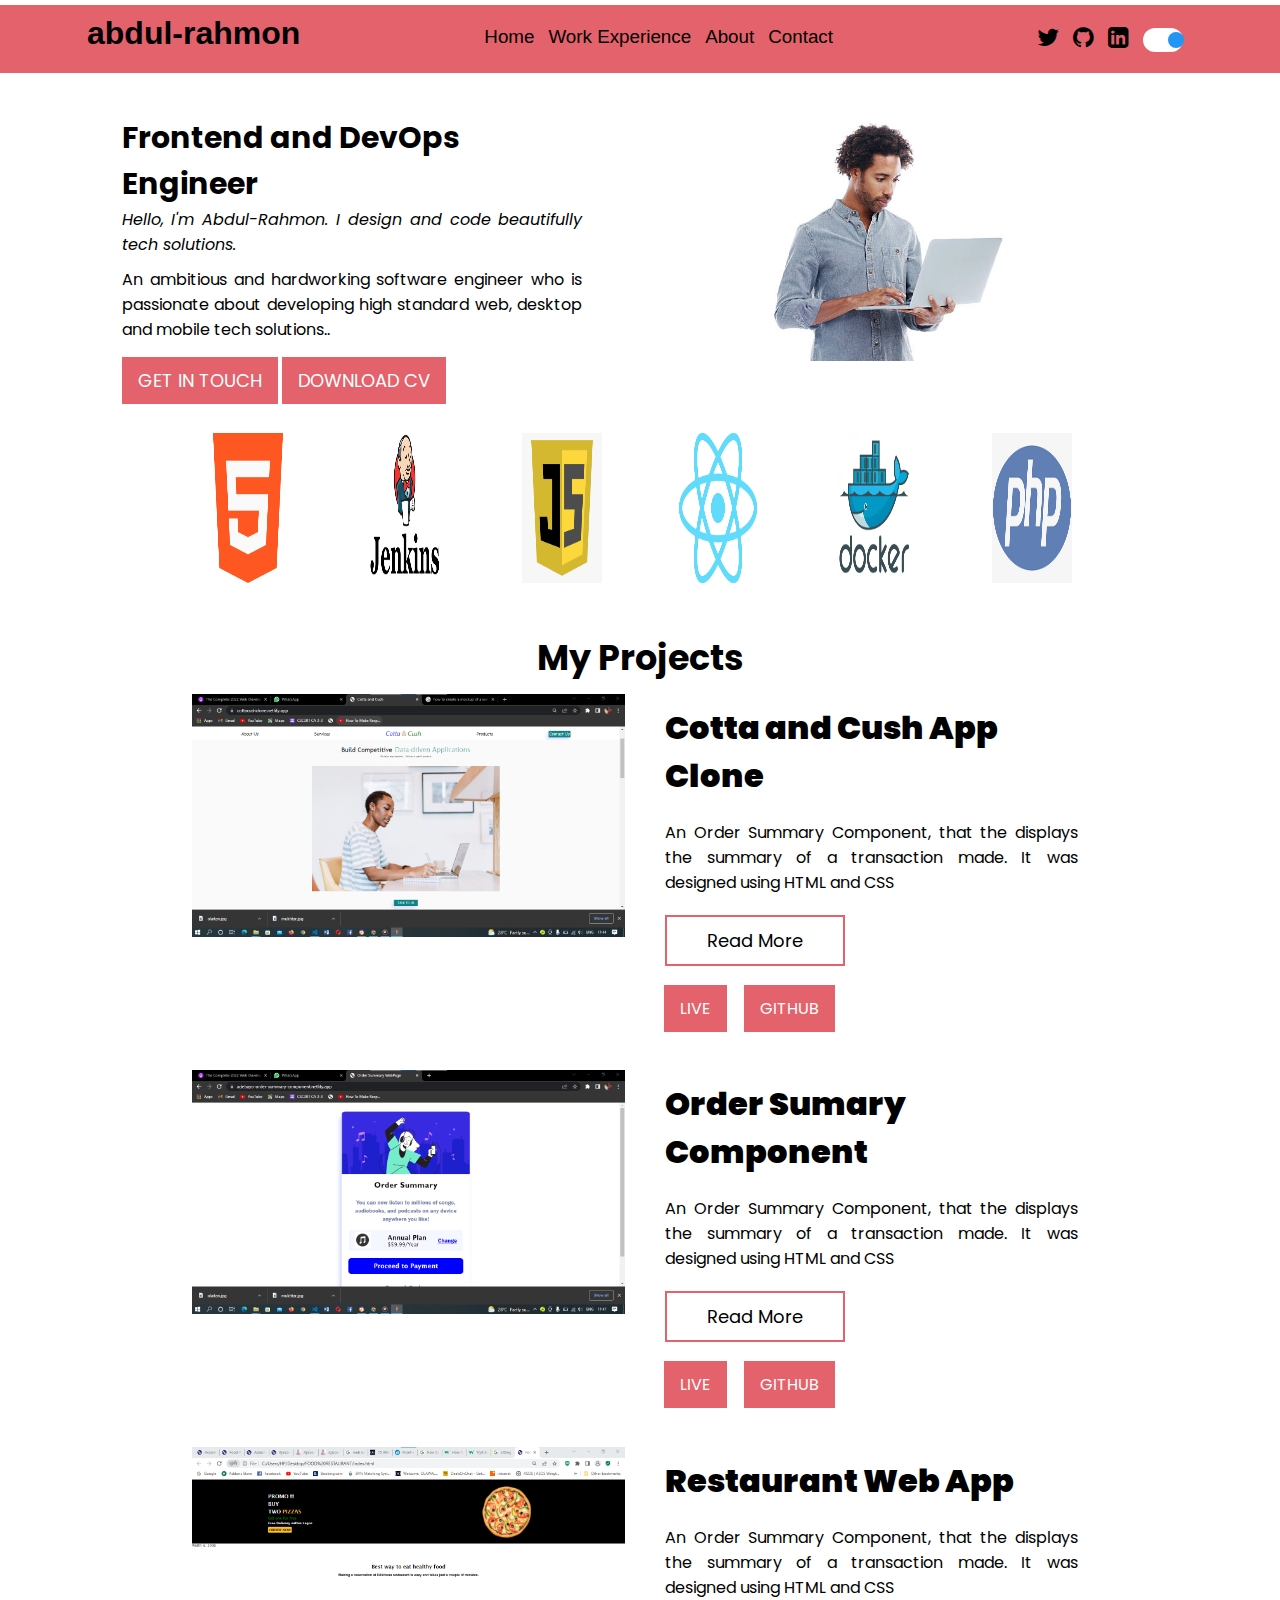
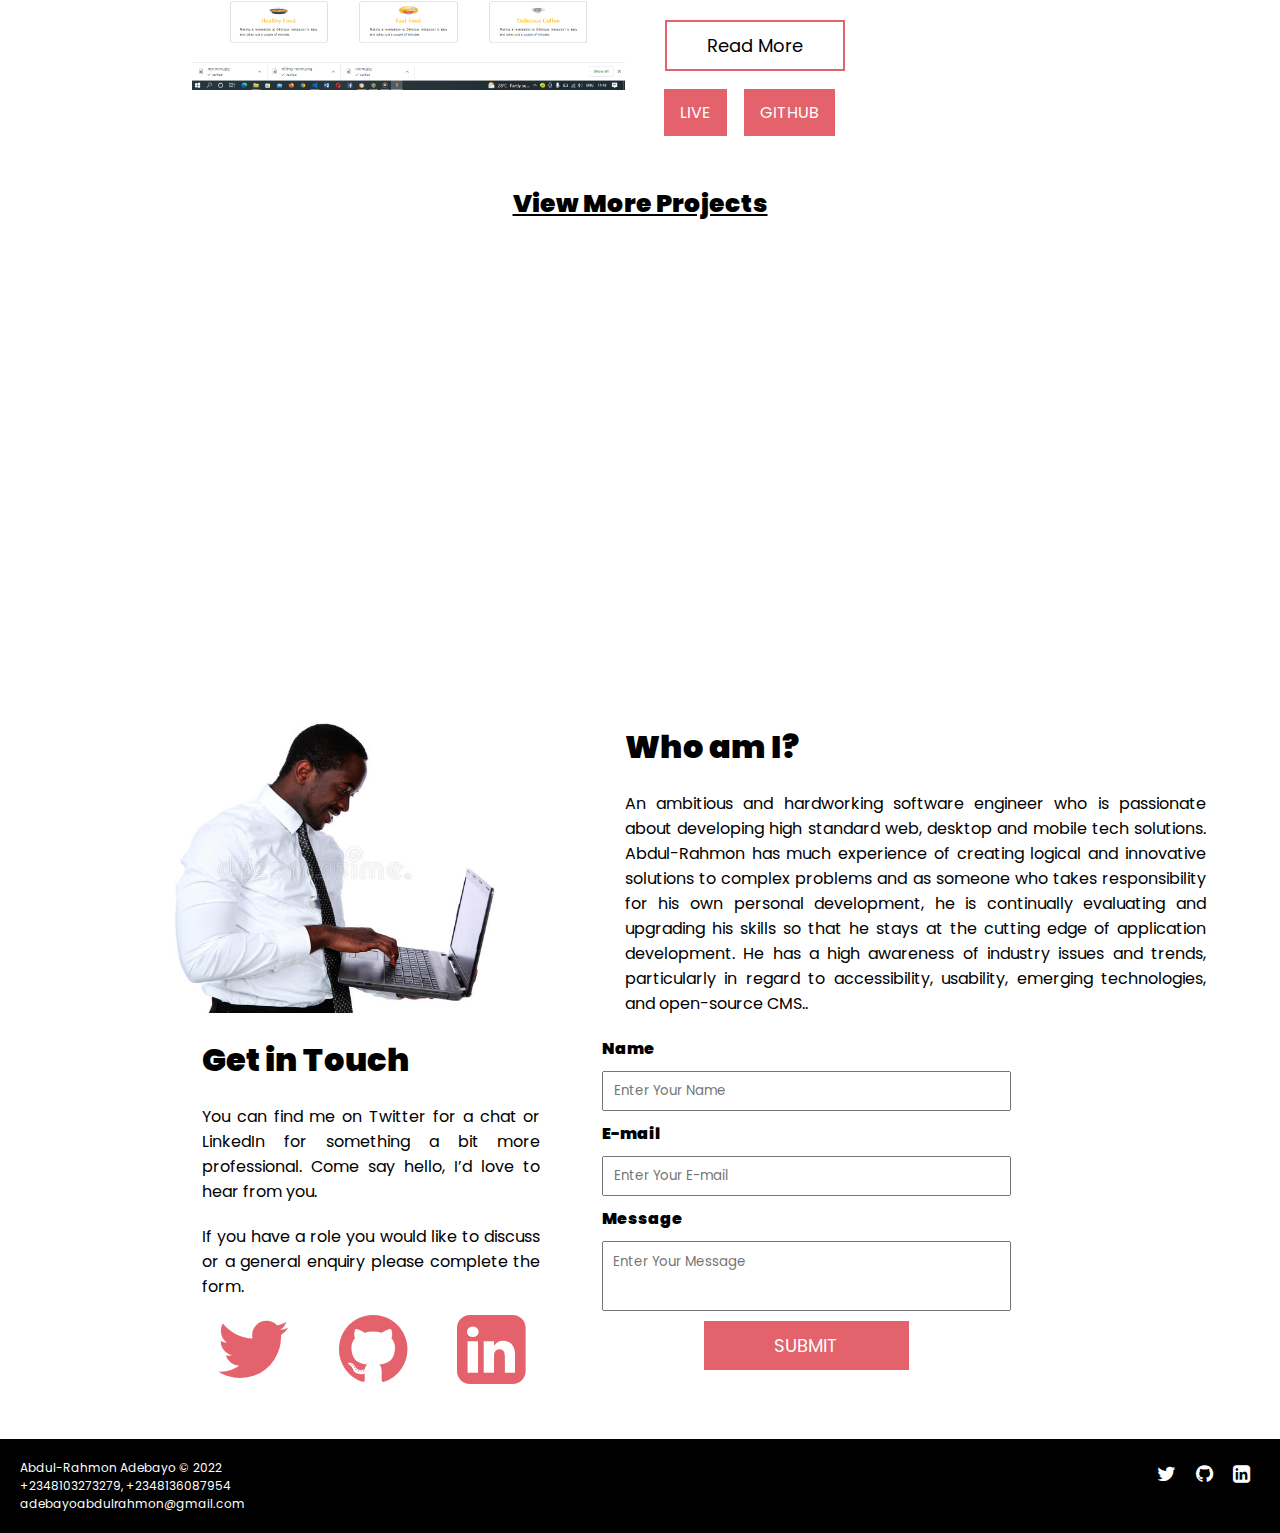
==== index.html @ 388038af "Changed the link to linkedin on index and project page" ====
<!DOCTYPE html>
<html lang="en">
<head>
    <meta charset="UTF-8">
    <meta name="viewport" content="width=device-width, initial-scale=1.0">
    <meta http-equiv="X-UA-Compatible" content="ie=edge">
    <title>Adebayo Abdul-Rahmon</title>
    <link rel="stylesheet" href="https://cdnjs.cloudflare.com/ajax/libs/font-awesome/4.7.0/css/font-awesome.min.css">
    <link href='https://fonts.googleapis.com/css?family=Poppins' rel='stylesheet'>
    <link rel="stylesheet" href="style.css">
    <link rel="stylesheet" href="media-query.css">
<body>
    <!-- SCROLL TO TOP BUTTON -->
    <button onclick="topFunction()" id="myBtn" title="Go to top"><i class="fa fa-arrow-up"></i></button>
    <!-- hEADER Section -->
    <header id="header">
        <nav class="header" id="myTopNav">
            <div class="brand-name">
                <a href=""><span> Abdul-Rahmon</span></a>
                <a href="javascript:void(0);" class="icon" onclick="myFunction()">
                    <i class="fa fa-bars"></i>
            </a>
            </div>
            <div class="navbar">
                <a href="#">Home</a>
                <a href="#projects">Work Experience</a>
                <a href="#about">About</a>
                <a href="#contact">Contact</a>
            </div>
            <div class="nav-link">
                <a href="https://www.twitter.com/hajji_rahmon" target="_blank"><i class="fa fa-twitter"></i></a>
                <a href="https://www.github.com/adebayo3035" target="_blank"><i class="fa fa-github"></i></a>
                <a href="https://www.linkedin.com/in/adebayo3035/" target="_blank"><i class="fa fa-linkedin-square"></i></a>
                <label class="switch">
                    <input type="checkbox" id="darkToggle" checked>
                    <span class="slider round"></span>
                </label>
                
            </div>
            
        </nav>
        
        <!-- INTRO SECTION -->
        <main class="intro-section">
            <div class="main-text">
                    
                <h1> Frontend and DevOps Engineer</h1>
                <p> <em> Hello, I'm Abdul-Rahmon. I design and code beautifully tech solutions.</em></p>
                <p id="about-me"> An ambitious and hardworking software engineer who is passionate about
                        developing high standard web, desktop and mobile tech
                        solutions..</p>
                <a href="#contact" id="contactBtn">Get in Touch</a>
                <a href="https://drive.google.com/file/d/1OgvZ0usT30ax5-9w_zKfYu6OCfSSUKij/view?usp=share_link" target="_blank" id="contactBtn" download="" target="_blank">Download CV</a>
                <!-- <p id ="screen-size">The width of the Screen is</p> -->
            </div>

            <div class="main-text" id="main-img">
                 <img src="images/check2.jpg" alt="My Picture" id="intro-image1">
                 <!-- <img src="images/media_developer.svg" alt="My Picture" id="intro-image2"> -->
            </div>
        </main>

        <!-- TOOLS -->
        <section class="tools-container">
                   <img src="images/html-icon.png" alt="HTML ICON">
                   <img src="images/jenkins.png" alt="CSS ICON">
                   <img src="images/javascript.png" alt="JAVASCRIPT ICON">
                   <img src="images/React-icon.png" alt="REACT JS ICON">
                   <img src="images/docker.png" alt="BOOTSTRAPL ICON">
                   <img src="images/php.png" alt="PHP ICON">
        </section>

        <!-- PROJECTS -->
        <section class="projects" id="projects">
            <h2> My Projects</h2>
            <div class="projects-first">
                <div class="projects-img">
                    <img src="images/portfolio/1.png" alt="Project 1"/>
                </div>
                <div class="project-description">
                    <h3> Cotta and Cush App Clone</h3>
                    <p> An Order Summary Component, that the displays the summary of a transaction made. It was designed using HTML and CSS</p>
                    <div class="tools">
                            <a href="images/portfolio/Cotta and Cush.png" target="_blank" ><button>  Read More</button></a>
                        
                    </div>
                    <div class="display-project">
                            <a href="https://www.cottacushclone.netlify.app" target="_blank"> LIVE</a>
                            <a href="https://www.github.com/cotta-and-cush" target="_blank"> GITHUB</a>
                            
                    </div>
                </div>
            </div>
            <div class="projects-first">
                    <div class="projects-img">
                        <img src="images/portfolio/2.png" alt="Project 4"/>
                    </div>
                    <div class="project-description">
                        <h3> Order Sumary Component</h3>
                        <p> An Order Summary Component, that the displays the summary of a transaction made. It was designed using HTML and CSS</p>
                        <div class="tools">
                                <a href="images/portfolio/Order Summary WebPage.png" target="_blank" ><button>  Read More</button></a>
                        </div>
                        <div class="display-project">
                                <a href="https://www.adebayo-order-summary-component.netlify.app/"target="_blank"> LIVE</a>
                                <a href="https://www.github.com/order-summary"target="_blank"> GITHUB</a>
                                
                        </div>
                    </div>
                </div>
                <div class="projects-first">
                        <div class="projects-img">
                            <img src="images/portfolio/3.png" alt="Project 6"/>
                        </div>
                        <div class="project-description">
                            <h3> Restaurant Web App</h3>
                            <p> An Order Summary Component, that the displays the summary of a transaction made. It was designed using HTML and CSS</p>
                            <div class="tools">
                                    <a href="images/portfolio/Cotta and Cush.png" target="_blank" ><button>  Read More</button></a>
                            </div>
                            <div class="display-project">
                                <a href=""> LIVE</a>
                                <a href="">GITHUB</a>
                                
                            </div>
                        </div>
                    </div>
                    
                        <a href="projects.html" class="view-more"> View More Projects</a>
                   
        </section>
    </header>

    <div class="youtube-channel">
            <iframe src="https://www.youtube.com/embed/RuEwq1FZhaM" title="YouTube video player" frameborder="0" allow="accelerometer; autoplay; clipboard-write; encrypted-media; gyroscope; picture-in-picture" allowfullscreen></iframe>

    </div>
    <section class="lower-section">
        <!-- ABOUT ME -->
        <section class="about-container" id="about">
            <div class="about-img">
                <img src="images/check4.jpg" alt=" About Myself" />
            </div>
    
            <div class="about-text">
                <h3> Who am I?</h3>
                <p> An ambitious and hardworking software engineer who is passionate about
                        developing high standard web, desktop and mobile tech
                        solutions. Abdul-Rahmon has much experience of creating logical and innovative
                        solutions to complex problems and as someone who takes responsibility for
                        his own personal development, he is continually evaluating and upgrading
                        his skills so that he stays at the cutting edge of application development. He
                        has a high awareness of industry issues and trends, particularly in regard to
                        accessibility, usability, emerging technologies, and open-source CMS..</p>
            </div>
        </section>

        <!-- CONTACT FORM -->
        <section class="contact-container" id="contact">
            <div class="contact-details">
                <h3> Get in Touch</h3>
                <p> You can find me on Twitter for a chat or LinkedIn for something a bit more professional. Come say hello, I’d love to hear from you.</p>
                <p> If you have a role you would like to discuss or a general enquiry please complete the form.</p>

                <div class="contact-link">
                        <a href="https://www.twitter.com/hajji_rahmon" target="_blank"><i class="fa fa-twitter"></i></a>
                        <a href="https://www.github.com/adebayo3035" target="_blank"><i class="fa fa-github"></i></a>
                        <a href="https://linkedin.com/adebayoabdulrahmon" target="_blank"><i class="fa fa-linkedin-square"></i></a> 
                </div>
            </div>

              <!-- The Modal -->
<div id="myModal" class="modal">

        <!-- Modal content -->
        <div class="modal-content">
          <span class="close">&times;</span>
          <p>Your message has been received Successfully..</p>
        </div>
      
      </div>
      <!-- eND OF mODAL bOX -->

            <div class="contact-form">
                <form method="POST" action ="https://script.google.com/macros/s/AKfycbxFwO44lT2yTQDROWFWg0D8d1ns4NBOCR2APIwHlSGxSirLplRdIEDA_qy0JWf9Qf3C/exec">
                    <div class="input-form">
                        <label> Name</label>
                        <input type="text" id="customer_name" name="Name" placeholder="Enter Your Name" required="true">
                    </div>
                    <div class="input-form">
                        <label> E-mail</label>
                        <input type="email" id="customer_email" name="Email" placeholder="Enter Your E-mail" required="true">
                    </div>
                    <div class="input-form">
                        <label> Message</label>
                        <textarea placeholder="Enter Your Message" id="message" name="Message" required="true"></textarea>
                    </div>
                    <div class="input-form">
                        <button id="submitBtn" type="submit"> Submit</button>
                    </div>
                </form>
            </div>
            <!-- FOOTER SECTION -->
            
        </section>
        <footer>
                <p>
                    <span>Abdul-Rahmon Adebayo &copy; 2022 </span>
                    <span>+2348103273279, +2348136087954</span>
                    <span> adebayoabdulrahmon@gmail.com</span>
                </p>
            
                <p class="footer-icon"> 
                     <a href="https://www.twitter.com/hajji_rahmon" target="_blank"><i class="fa fa-twitter"></i></a>
                     <a href="https://www.github.com/adebayo3035" target="_blank"><i class="fa fa-github"></i></a>
                     <a href="https://www.linkedin.com/in/adebayo3035/" target="_blank"><i class="fa fa-linkedin-square"></i></a> 
                </p>
             
         </footer>
    </section>


    <script src="main.js"></script>
</body>
</html>
---- style.css ----
*{
    box-sizing: border-box;
    padding: 0;
    margin: 0;
    font-family: 'Poppins', sans-serif;
    scroll-behavior: smooth;
}
body{
    background-image: url("images/background.png");
    background-repeat: no-repeat;
    background-position: center;
    background-size: cover;
    background-attachment: fixed;
}
/* Scroll to Top Button */
#myBtn{
    display: none;
    position: fixed;
    bottom: 105px;
    right: 30px;
    z-index: 99;
    font-size: 16px;
    border: none;
    outline: none;
    background-color:#fff;
    color: #000;
    cursor: pointer;
    padding: 10px 5px ;
    border-radius: 4px;
}

/* End of Scroll to Top */
header, .lower-section{
    background-color:  #fff;
    color: #000;
}
.dark{
    background-color: #000;
    color: #fff;
}
.view-moreDark{
    color: #fff;
    text-align: center;
    font-size: 25px;
    padding: 10px 30px;
    font-weight: 900;
    display: flex;
    justify-content: center;
}
nav.header{
    /* overflow: hidden; */
    display: flex;
    justify-content: space-around;
    padding-top: 10px;
    padding-bottom: 10px;
    overflow: hidden;
     background-color: #E4626B;
    position: fixed;
    top: 5px;
    width: 100%;
}
nav.header a{
    text-decoration: none;
    cursor: pointer;
}
nav.header a:hover{
    color: #fff;
    transition: 0.3s ease-in all;
}
.header .brand-name a span{
    font-family: "DM Serif Display", sans-serif;
    font-size: 32px;
    text-transform: lowercase;
    font-weight: 800;
    color: #000;
}
.header .brand-name .icon{
   display: none;
}
.header .navbar, .header .nav-link{
    padding: 10px;
}
.header .navbar a{
    font-size: 18.8px;
    font-family: Oswald, sans-serif;
    padding-right: 10px;
    color: #000;
}
.header .nav-link a i{
    font-size: 1.5rem;
    padding-right: 10px;
    color: #000;
}
.header .icon i{
    font-size: 1.5rem;
    color: #000;
}

/* intro section */
header .intro-section{
    display: flex;
    justify-content: space-around;
    width: 90%;
    margin: auto;;
    margin-top: 0px;
   
}
header .intro-section .main-text{
    width: 40%;
    margin-top: 10%;
}

header .intro-section .main-text img{
    width: 80%;
}
header .intro-section .main-text p{
    line-height: 25px;
    padding-bottom: 10px;
    text-align: justify;
}
#about-me{
    margin-bottom: 15px;
}
header .intro-section .main-text h1{
    font-size: 30px;
    padding-bottom: 0px;
}
header .intro-section .main-text a{
    border: 1px solid #E4626B;
    color: #fff;
    text-align: center;
    padding: 10px 15px;
    text-transform: uppercase;
    font-size: 18px;
    background-color: #E4626B;
    text-decoration: none;
    margin-top: 3%;
   
}

/* TOOLS CONTAINER */
header .tools-container{
    display: flex;
    justify-content: center;
    flex-wrap: wrap;
}
header .tools-container img{
    max-width: 80px;
    margin: 3%;
    height: 150px;
}

/* PROJECTS */
.projects{
    margin-top: 0;
}
.projects h2{
    text-align: center;
    font-size: 35px;
    padding: 10px;
}
.projects-first{
    display: flex;
    justify-content: center;
    /* align-items: center; */
    width: 70%;
    margin-left: 15%;
    margin-bottom: 30px;
}
.projects-first .projects-img{
    width: 50%;
    margin-right: 30px;
    
}
.projects-first .projects-img img{
    width: 100%;
    /* max-width: 400px; */
}
.project-description{
    width: 50%;
}
.projects-first .project-description p, .about-container .about-text p{
    padding: 10px;
    line-height: 25px;
    text-align: justify;
}
.projects-first .project-description h3, .about-container  .about-text h3 {
    font-weight: 900;
    padding: 10px;
    font-size: 32px;
}
.projects-first .project-description .tools button{
    padding: 10px 40px;
    font-size: 18px;
    border: 2px solid#E4626B;
    color: #000;
    margin: 10px;
    background-color: transparent;
}
.projects-first .project-description .display-project{
    /* margin: 20px 10px; */
    display: flex;
}
.projects-first .project-description .display-project a{
    border: 1px solid #E4626B;
    color: #fff;
    text-align: center;
    padding: 10px 15px;
    text-transform: uppercase;
    font-size: 16px;
    background-color: #E4626B;
    text-decoration: none;
    margin: 2%;
    cursor: pointer;
    text-overflow: hidden;
}
.projects .view-more{
    /* background-color: #E4626B; */
    text-align: center;
    font-size: 25px;
    padding: 10px 30px;
    color: #000; 
    font-weight: 900;
    display: flex;
    justify-content: center;
}
.projects .view-more:hover{
    color: #E4626B;
}

/* YOUTUBE CHANNEL */
.youtube-channel{
    display: flex;
    height: 100%;
    justify-content: center;
    align-items: center;
    margin: 40px 15%;
}
.youtube-channel iframe{
    border: none;
    width: 100%;
    height: 400px;
    margin: auto
}

/* ABOUT ME */
.lower-section .about-container{
    display: flex;
    width: 90%;
    margin-top: 2%;
    margin: auto;
    justify-content: center;
}
.about-container .about-img{
    width: 50%;
    height: 300px;
}
.about-container .about-img img{
    height: inherit;
    width: 100%;
}
.about-container .about-text{
    margin-left: 50px;
    text-align: justify;
    width: 60%;
}

/* CONTACT FORM */
.contact-container{
    display: flex;
    justify-content: flex-start;
    width: 80%;
    margin-left: 15%;
    margin-bottom: 50px;
}
.contact-container .contact-details{
    width: 35%;
    margin-right: 5%;
    display: flex;
    flex-direction: column;
}
.contact-container .contact-details h3{
    font-weight: 900;
    padding: 10px;
    font-size: 32px;
}
.contact-container .contact-details p{
    padding: 10px;
    line-height: 25px;
    text-align: justify;
}
.contact-container .contact-details .contact-link{
    display: flex;
    justify-content: space-around;
    
}
.contact-container .contact-details .contact-link a i{
    font-size: 80px;
    color: #E4626B;
    cursor: pointer;
}
.contact-container .contact-form{
    width: 40%;
}
.contact-container .contact-form .input-form{
    display: flex;
    flex-direction: column;
    width: 100%;
}
.contact-container .contact-form .input-form label{
    padding: 10px 0px;
    font-weight: 900;
}
.contact-container .contact-form .input-form input{
    padding: 10px;
    width: 100%;
    height: 40px;
    outline: none;

}
.contact-container .contact-form .input-form textarea{
    padding: 10px;
    width: 100%;
    height: 70px;
    resize: none;
    outline: none;

}
.contact-container .contact-form .input-form button{
    border: 1px solid #E4626B;
    color: #fff;
    text-align: center;
    padding: 10px 10px;
    text-transform: uppercase;
    font-size: 18px;
    background-color: #E4626B;
    cursor: pointer;
    width: 50%;
    margin-left: 25%;
    margin-top: 10px;
}

/* FOOTER SECTION */
footer{
    display: flex;
    justify-content: space-between;
    background-color: #000;
    width: 100%;
}
footer p{
    padding: 20px;
    color: #fff;
}
footer p span{
    display: block;
    font-size: 12px;
}
footer .footer-icon{
    display: flex;
    justify-content: space-between;
    margin-right: 10px;
}
footer p a {
    color: #fff;
    font-size: 20px;
    padding-left: 20px;
}

/* MODAL STYLING */
.modal {
    display: none; /* Hidden by default */
    position: fixed; /* Stay in place */
    z-index: 1; /* Sit on top */
    padding-top: 100px; /* Location of the box */
    left: 0;
    top: 0;
    width: 100%; /* Full width */
    height: 100%; /* Full height */
    overflow: auto; /* Enable scroll if needed */
    background-color: rgb(0,0,0); /* Fallback color */
    background-color: rgba(0,0,0,0.4); /* Black w/ opacity */
  }
  
  /* Modal Content */
  .modal-content {
    background-color: #fefefe;
    margin: auto;
    padding: 20px;
    border: 1px solid #888;
    width: 80%;
  }
  
  /* The Close Button */
  .close {
    color: #aaaaaa;
    float: right;
    font-size: 28px;
    font-weight: bold;
  }
  
  .close:hover,
  .close:focus {
    color: #000;
    text-decoration: none;
    cursor: pointer;
  }

  /* Light and Dark Mode Toggle Button */
  .switch {
    position: relative;
    display: inline-block;
    width: 40px;
    height: 24px;
  }  

  .switch input { 
  opacity: 0;
  width: 0;
  height: 0;
}

.slider {
  position: absolute;
  cursor: pointer;
  top: 0;
  left: 0;
  right: 0;
  bottom: 0;
  background-color: #000;
  -webkit-transition: .4s;
  transition: .4s;
}

.slider:before {
  position: absolute;
  content: "";
  height: 16px;
  width: 16px;
  left: -1px;
  bottom: 4px;
  background-color: #2196F3;
  -webkit-transition: .4s;
  transition: .4s;
}

input:checked + .slider {
  background-color: #fff;
}

input:focus + .slider {
  box-shadow: 0 0 1px #2196F3;
}

input:checked + .slider:before {
  -webkit-transform: translateX(16px);
  -ms-transform: translateX(26px);
  transform: translateX(26px);
}

/* Rounded sliders */
.slider.round {
  border-radius: 34px;
}

.slider.round:before {
  border-radius: 50%;
}
---- media-query.css ----
@media screen and (min-width: 770px){
     #intro-image2{
        display: none;
    }
     #intro-image1{
        display: block;
    }
}
@media screen and (max-width: 1000px){
    header .intro-section{
        width: 100%;
        /* margin: 0; */
        /* margin-top: 100px; */
    }
    header .intro-section .main-text{
        width: 45%;
        /* margin-left: 5%; */
        margin: auto;
    }
    .projects-first, .about-container{
        display: flex;
        justify-content: center;
        align-items: center;
        flex-direction: column;
        width: 90%;
        margin: auto;
        margin-bottom: 20px;
        height: fit-content;
        flex-wrap: wrap;
        /* border: 2px solid orange; */
    }
    .projects-first .projects-img{
        width: 80%;
    }
    .projects-first .project-description{
        width: 80%;
        
    }
    .about-container{
        margin-top: 20%;
        width: 90%;
        margin-left: 5%;
    }
    .about-container .about-img{
        width: 100%;
        margin-top: 2%;
        height: 400px;
        display: flex;
        align-content: center;
        justify-content: center;
        order: 2;
    }
    .about-container .about-img img{
        width: 100%;
        /* margin-left: 15%; */
        max-height: 300px;
        border-radius: 10%;
        max-width: 700px;
        align-self: center;
    }
    .about-container .about-text{
        margin-left: 0;
        width: 100%;
    }
}
@media screen and (max-width: 770px){
    #intro-image2{
        display: block;
    }
     #intro-image1{
        display: none;
    }
    header .intro-section .main-text h1{
        font-size: 30px;
        padding-bottom: 0px;
    }
    header .intro-section{
        flex-direction: column-reverse;
        justify-content: center;
        margin-top: 50px;
    }
    header .intro-section .main-text{
        width: 90%;
        margin: 3%;
    }
    header .intro-section #main-img img{
      width: 100%;
      /* margin: auto; */
      height: auto;
      margin-left: 0%;
    }
    .contact-container{
        flex-direction: column;
        width: 100%;
        margin: 0;
    }
    .contact-container .contact-details{
        width: 90%;
        margin-left: 5%; 
    
    }
    .contact-container .contact-form{
        width: 90%;
        margin-left : 5%;
    }
    .contact-container .contact-form input{
        width: 100%;
    }
    .contact-container .contact-form .input-form button{
        width: 30%;
        margin-left: 35%;
    }

   
}

@media screen and (max-width: 600px){
    footer .footer-icon{
        flex-direction: column;
        padding: 5px;
        margin-right: 30px;
    }

    header .intro-section .main-text a{
        display: block;
    }
}


/* NAVIGATION BAR */
@media screen and (max-width: 960px){
    nav.header{
        width: 100%;
        margin: auto;
        flex-direction: column;
    }
    .header  .navbar{
        display: none;
    }
    .header .nav-link{
        display: none;
    }
    .header .brand-name .icon{
        display: flex;
        float: right;
        padding: 10px;
    }
    .responsive .navbar, .responsive .nav-link{
        display: block;
        text-align: center;
    }
    .responsive .navbar a{
        display: block;
        padding: 10px;
        font-weight: 500;
        font-size: 22px;
    }
}
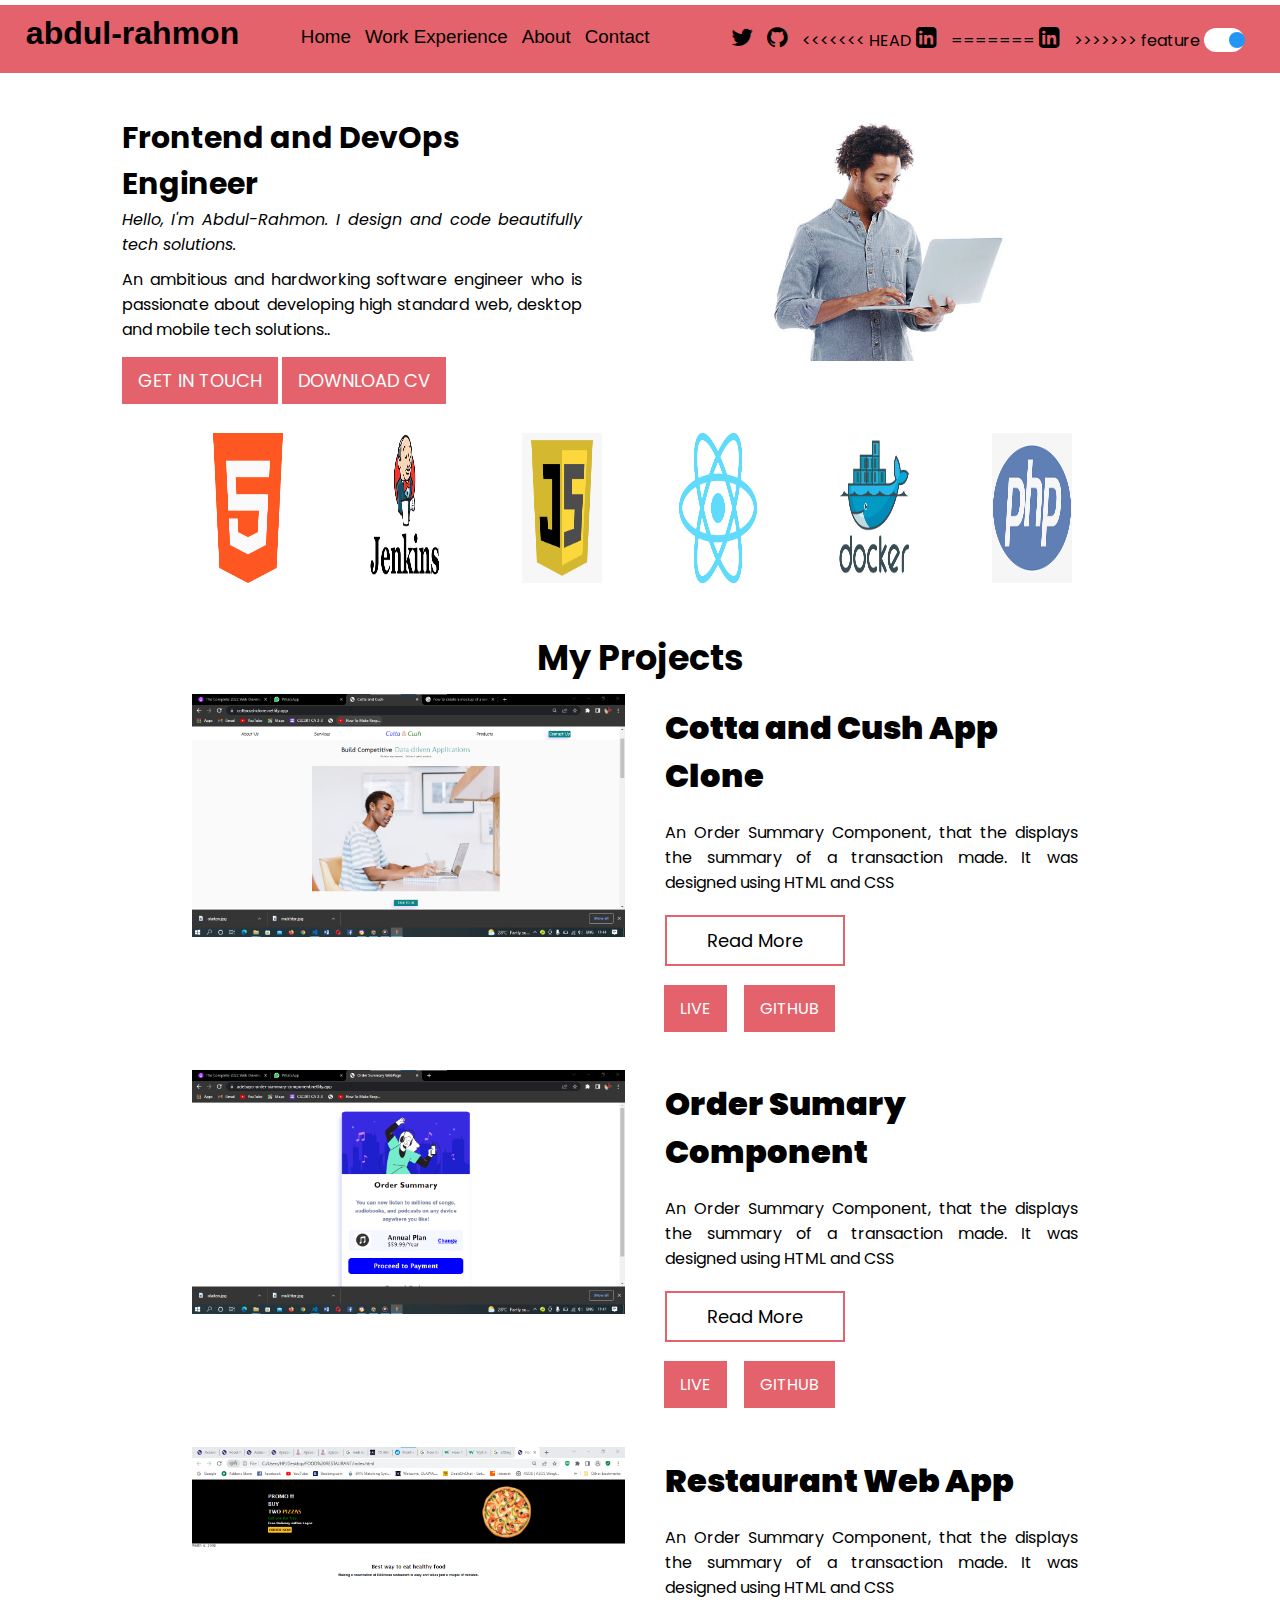
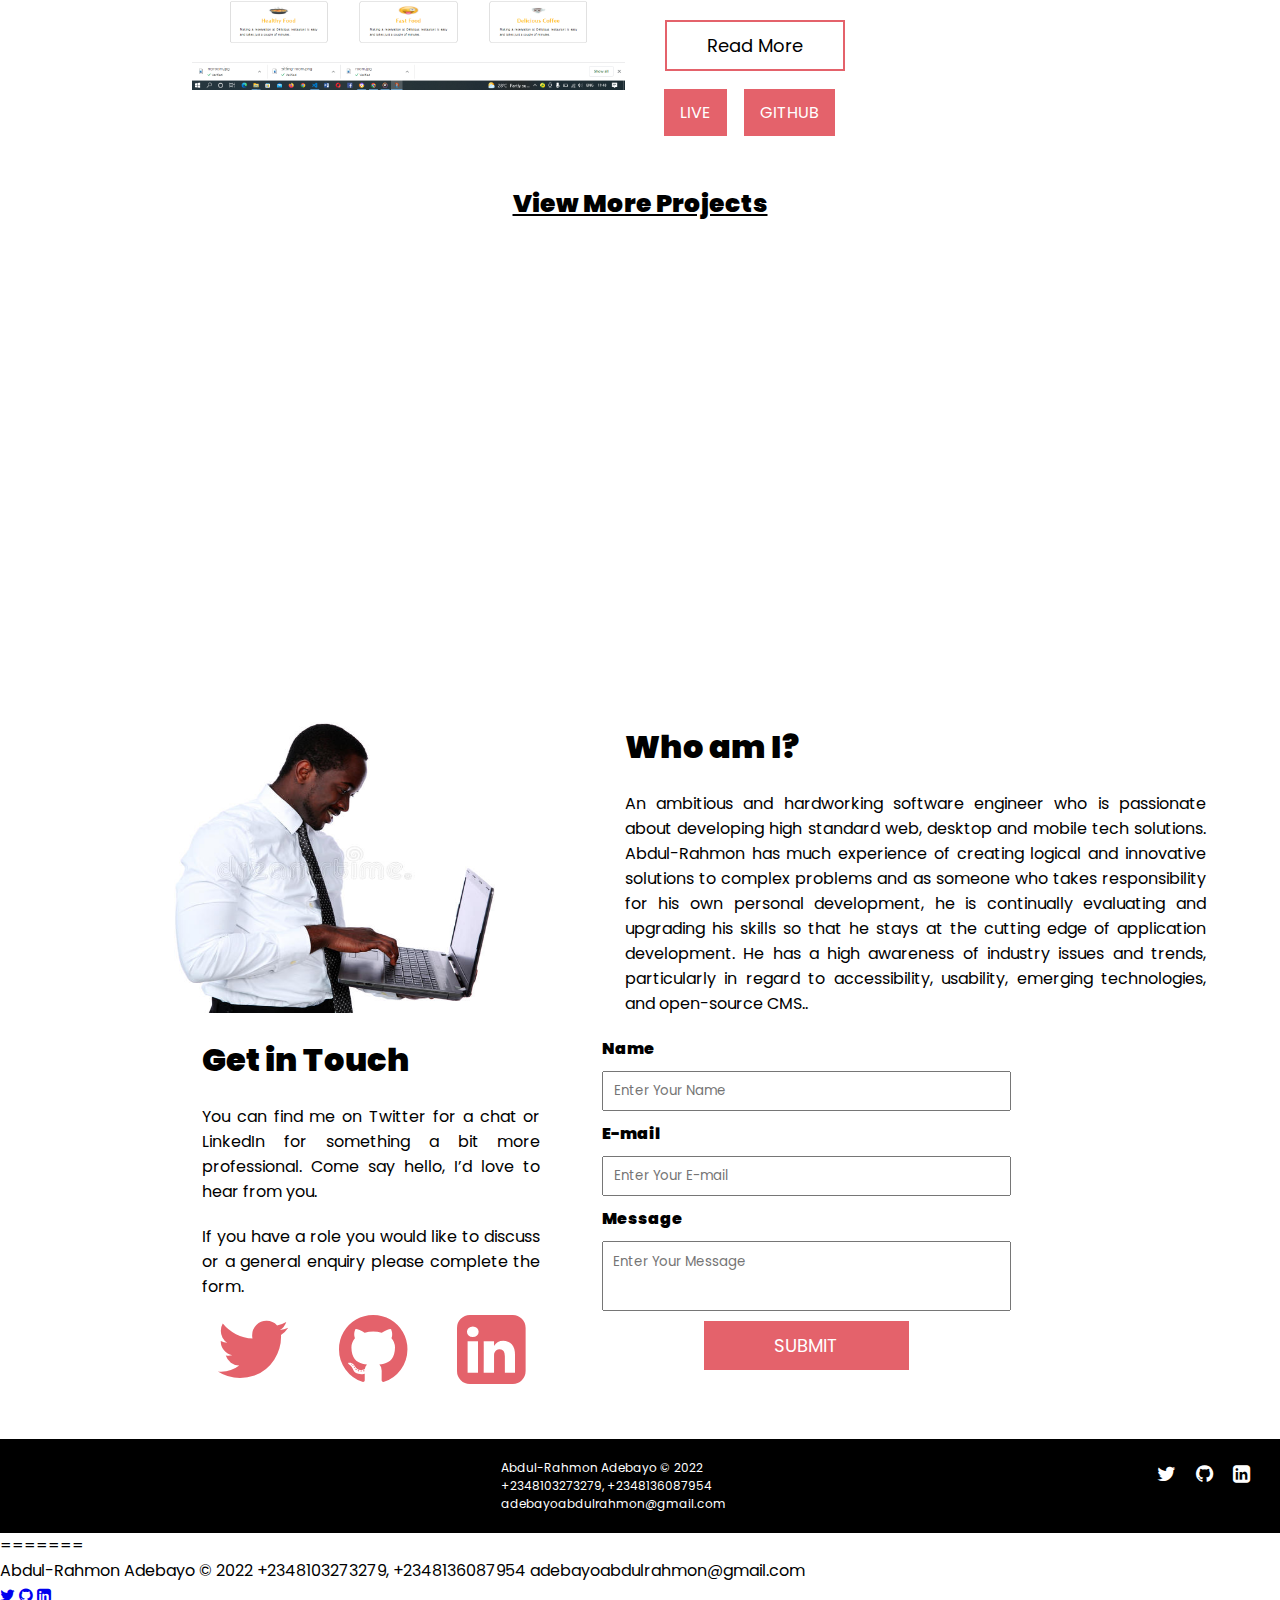
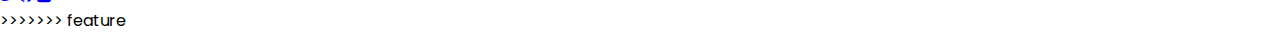
==== commit 24710bbe: "Merged changes from feature branch into main" ====
--- a/index.html
+++ b/index.html
@@ -1,5 +1,6 @@
 <!DOCTYPE html>
 <html lang="en">
+
 <head>
     <meta charset="UTF-8">
     <meta name="viewport" content="width=device-width, initial-scale=1.0">
@@ -9,6 +10,7 @@
     <link href='https://fonts.googleapis.com/css?family=Poppins' rel='stylesheet'>
     <link rel="stylesheet" href="style.css">
     <link rel="stylesheet" href="media-query.css">
+
 <body>
     <!-- SCROLL TO TOP BUTTON -->
     <button onclick="topFunction()" id="myBtn" title="Go to top"><i class="fa fa-arrow-up"></i></button>
@@ -19,7 +21,7 @@
                 <a href=""><span> Abdul-Rahmon</span></a>
                 <a href="javascript:void(0);" class="icon" onclick="myFunction()">
                     <i class="fa fa-bars"></i>
-            </a>
+                </a>
             </div>
             <div class="navbar">
                 <a href="#">Home</a>
@@ -30,44 +32,50 @@
             <div class="nav-link">
                 <a href="https://www.twitter.com/hajji_rahmon" target="_blank"><i class="fa fa-twitter"></i></a>
                 <a href="https://www.github.com/adebayo3035" target="_blank"><i class="fa fa-github"></i></a>
+<<<<<<< HEAD
+                <a href="https://linkedin.com/adebayoabdulrahmon" target="_blank"><i
+                        class="fa fa-linkedin-square"></i></a>
+=======
                 <a href="https://www.linkedin.com/in/adebayo3035/" target="_blank"><i class="fa fa-linkedin-square"></i></a>
+>>>>>>> feature
                 <label class="switch">
                     <input type="checkbox" id="darkToggle" checked>
                     <span class="slider round"></span>
                 </label>
-                
-            </div>
-            
+
+            </div>
+
         </nav>
-        
+
         <!-- INTRO SECTION -->
         <main class="intro-section">
             <div class="main-text">
-                    
+
                 <h1> Frontend and DevOps Engineer</h1>
                 <p> <em> Hello, I'm Abdul-Rahmon. I design and code beautifully tech solutions.</em></p>
                 <p id="about-me"> An ambitious and hardworking software engineer who is passionate about
-                        developing high standard web, desktop and mobile tech
-                        solutions..</p>
+                    developing high standard web, desktop and mobile tech
+                    solutions..</p>
                 <a href="#contact" id="contactBtn">Get in Touch</a>
-                <a href="https://drive.google.com/file/d/1OgvZ0usT30ax5-9w_zKfYu6OCfSSUKij/view?usp=share_link" target="_blank" id="contactBtn" download="" target="_blank">Download CV</a>
+                <a href="https://drive.google.com/file/d/10DsMtJ4kYY0USqpGvJBKuM3fNjxX-_8O/view?usp=share_link"
+                    target="_blank" id="contactBtn" download="" target="_blank">Download CV</a>
                 <!-- <p id ="screen-size">The width of the Screen is</p> -->
             </div>
 
             <div class="main-text" id="main-img">
-                 <img src="images/check2.jpg" alt="My Picture" id="intro-image1">
-                 <!-- <img src="images/media_developer.svg" alt="My Picture" id="intro-image2"> -->
+                <img src="images/check2.jpg" alt="My Picture" id="intro-image1">
+                <!-- <img src="images/media_developer.svg" alt="My Picture" id="intro-image2"> -->
             </div>
         </main>
 
         <!-- TOOLS -->
         <section class="tools-container">
-                   <img src="images/html-icon.png" alt="HTML ICON">
-                   <img src="images/jenkins.png" alt="CSS ICON">
-                   <img src="images/javascript.png" alt="JAVASCRIPT ICON">
-                   <img src="images/React-icon.png" alt="REACT JS ICON">
-                   <img src="images/docker.png" alt="BOOTSTRAPL ICON">
-                   <img src="images/php.png" alt="PHP ICON">
+            <img src="images/html-icon.png" alt="HTML ICON">
+            <img src="images/jenkins.png" alt="CSS ICON">
+            <img src="images/javascript.png" alt="JAVASCRIPT ICON">
+            <img src="images/React-icon.png" alt="REACT JS ICON">
+            <img src="images/docker.png" alt="BOOTSTRAPL ICON">
+            <img src="images/php.png" alt="PHP ICON">
         </section>
 
         <!-- PROJECTS -->
@@ -75,83 +83,89 @@
             <h2> My Projects</h2>
             <div class="projects-first">
                 <div class="projects-img">
-                    <img src="images/portfolio/1.png" alt="Project 1"/>
+                    <img src="images/portfolio/1.png" alt="Project 1" />
                 </div>
                 <div class="project-description">
                     <h3> Cotta and Cush App Clone</h3>
-                    <p> An Order Summary Component, that the displays the summary of a transaction made. It was designed using HTML and CSS</p>
+                    <p> An Order Summary Component, that the displays the summary of a transaction made. It was designed
+                        using HTML and CSS</p>
                     <div class="tools">
-                            <a href="images/portfolio/Cotta and Cush.png" target="_blank" ><button>  Read More</button></a>
-                        
+                        <a href="images/portfolio/Cotta and Cush.png" target="_blank"><button> Read More</button></a>
+
                     </div>
                     <div class="display-project">
-                            <a href="https://www.cottacushclone.netlify.app" target="_blank"> LIVE</a>
-                            <a href="https://www.github.com/cotta-and-cush" target="_blank"> GITHUB</a>
-                            
+                        <a href="https://www.cottacushclone.netlify.app" target="_blank"> LIVE</a>
+                        <a href="https://www.github.com/cotta-and-cush" target="_blank"> GITHUB</a>
+
                     </div>
                 </div>
             </div>
             <div class="projects-first">
-                    <div class="projects-img">
-                        <img src="images/portfolio/2.png" alt="Project 4"/>
-                    </div>
-                    <div class="project-description">
-                        <h3> Order Sumary Component</h3>
-                        <p> An Order Summary Component, that the displays the summary of a transaction made. It was designed using HTML and CSS</p>
-                        <div class="tools">
-                                <a href="images/portfolio/Order Summary WebPage.png" target="_blank" ><button>  Read More</button></a>
-                        </div>
-                        <div class="display-project">
-                                <a href="https://www.adebayo-order-summary-component.netlify.app/"target="_blank"> LIVE</a>
-                                <a href="https://www.github.com/order-summary"target="_blank"> GITHUB</a>
-                                
-                        </div>
-                    </div>
-                </div>
-                <div class="projects-first">
-                        <div class="projects-img">
-                            <img src="images/portfolio/3.png" alt="Project 6"/>
-                        </div>
-                        <div class="project-description">
-                            <h3> Restaurant Web App</h3>
-                            <p> An Order Summary Component, that the displays the summary of a transaction made. It was designed using HTML and CSS</p>
-                            <div class="tools">
-                                    <a href="images/portfolio/Cotta and Cush.png" target="_blank" ><button>  Read More</button></a>
-                            </div>
-                            <div class="display-project">
-                                <a href=""> LIVE</a>
-                                <a href="">GITHUB</a>
-                                
-                            </div>
-                        </div>
-                    </div>
-                    
-                        <a href="projects.html" class="view-more"> View More Projects</a>
-                   
+                <div class="projects-img">
+                    <img src="images/portfolio/2.png" alt="Project 4" />
+                </div>
+                <div class="project-description">
+                    <h3> Order Sumary Component</h3>
+                    <p> An Order Summary Component, that the displays the summary of a transaction made. It was designed
+                        using HTML and CSS</p>
+                    <div class="tools">
+                        <a href="images/portfolio/Order Summary WebPage.png" target="_blank"><button> Read
+                                More</button></a>
+                    </div>
+                    <div class="display-project">
+                        <a href="https://www.adebayo-order-summary-component.netlify.app/" target="_blank"> LIVE</a>
+                        <a href="https://www.github.com/order-summary" target="_blank"> GITHUB</a>
+
+                    </div>
+                </div>
+            </div>
+            <div class="projects-first">
+                <div class="projects-img">
+                    <img src="images/portfolio/3.png" alt="Project 6" />
+                </div>
+                <div class="project-description">
+                    <h3> Restaurant Web App</h3>
+                    <p> An Order Summary Component, that the displays the summary of a transaction made. It was designed
+                        using HTML and CSS</p>
+                    <div class="tools">
+                        <a href="images/portfolio/Cotta and Cush.png" target="_blank"><button> Read More</button></a>
+                    </div>
+                    <div class="display-project">
+                        <a href=""> LIVE</a>
+                        <a href="">GITHUB</a>
+
+                    </div>
+                </div>
+            </div>
+
+            <a href="projects.html" class="view-more" id="view-more"> View More Projects</a>
+
         </section>
     </header>
 
     <div class="youtube-channel">
-            <iframe src="https://www.youtube.com/embed/RuEwq1FZhaM" title="YouTube video player" frameborder="0" allow="accelerometer; autoplay; clipboard-write; encrypted-media; gyroscope; picture-in-picture" allowfullscreen></iframe>
+        <iframe src="https://www.youtube.com/embed/RuEwq1FZhaM" title="YouTube video player" frameborder="0"
+            allow="accelerometer; autoplay; clipboard-write; encrypted-media; gyroscope; picture-in-picture"
+            allowfullscreen></iframe>
 
     </div>
-    <section class="lower-section">
+    <section class="lower-section" id="lower-section">
         <!-- ABOUT ME -->
         <section class="about-container" id="about">
             <div class="about-img">
                 <img src="images/check4.jpg" alt=" About Myself" />
             </div>
-    
+
             <div class="about-text">
                 <h3> Who am I?</h3>
                 <p> An ambitious and hardworking software engineer who is passionate about
-                        developing high standard web, desktop and mobile tech
-                        solutions. Abdul-Rahmon has much experience of creating logical and innovative
-                        solutions to complex problems and as someone who takes responsibility for
-                        his own personal development, he is continually evaluating and upgrading
-                        his skills so that he stays at the cutting edge of application development. He
-                        has a high awareness of industry issues and trends, particularly in regard to
-                        accessibility, usability, emerging technologies, and open-source CMS..</p>
+                    developing high standard web, desktop and mobile tech
+                    solutions. Abdul-Rahmon has much experience of creating logical and innovative
+                    solutions to complex problems and as someone who takes responsibility for
+                    his own personal development, he is continually evaluating and upgrading
+                    his skills so that he stays at the cutting edge of application development. He
+                    has a high awareness of industry issues and trends, particularly in regard to
+                    accessibility, usability, emerging technologies, and open-source CMS..</p>
             </div>
         </section>
 
@@ -159,41 +173,46 @@
         <section class="contact-container" id="contact">
             <div class="contact-details">
                 <h3> Get in Touch</h3>
-                <p> You can find me on Twitter for a chat or LinkedIn for something a bit more professional. Come say hello, I’d love to hear from you.</p>
+                <p> You can find me on Twitter for a chat or LinkedIn for something a bit more professional. Come say
+                    hello, I’d love to hear from you.</p>
                 <p> If you have a role you would like to discuss or a general enquiry please complete the form.</p>
 
                 <div class="contact-link">
-                        <a href="https://www.twitter.com/hajji_rahmon" target="_blank"><i class="fa fa-twitter"></i></a>
-                        <a href="https://www.github.com/adebayo3035" target="_blank"><i class="fa fa-github"></i></a>
-                        <a href="https://linkedin.com/adebayoabdulrahmon" target="_blank"><i class="fa fa-linkedin-square"></i></a> 
-                </div>
-            </div>
-
-              <!-- The Modal -->
-<div id="myModal" class="modal">
-
-        <!-- Modal content -->
-        <div class="modal-content">
-          <span class="close">&times;</span>
-          <p>Your message has been received Successfully..</p>
-        </div>
-      
-      </div>
-      <!-- eND OF mODAL bOX -->
+                    <a href="https://www.twitter.com/hajji_rahmon" target="_blank"><i class="fa fa-twitter"></i></a>
+                    <a href="https://www.github.com/adebayo3035" target="_blank"><i class="fa fa-github"></i></a>
+                    <a href="https://linkedin.com/adebayoabdulrahmon" target="_blank"><i
+                            class="fa fa-linkedin-square"></i></a>
+                </div>
+            </div>
+
+            <!-- The Modal -->
+            <div id="myModal" class="modal">
+
+                <!-- Modal content -->
+                <div class="modal-content">
+                    <span class="close">&times;</span>
+                    <p>Your message has been received Successfully..</p>
+                </div>
+
+            </div>
+            <!-- eND OF mODAL bOX -->
 
             <div class="contact-form">
-                <form method="POST" action ="https://script.google.com/macros/s/AKfycbxFwO44lT2yTQDROWFWg0D8d1ns4NBOCR2APIwHlSGxSirLplRdIEDA_qy0JWf9Qf3C/exec">
+                <form method="POST"
+                    action="https://script.google.com/macros/s/AKfycbxFwO44lT2yTQDROWFWg0D8d1ns4NBOCR2APIwHlSGxSirLplRdIEDA_qy0JWf9Qf3C/exec">
                     <div class="input-form">
                         <label> Name</label>
                         <input type="text" id="customer_name" name="Name" placeholder="Enter Your Name" required="true">
                     </div>
                     <div class="input-form">
                         <label> E-mail</label>
-                        <input type="email" id="customer_email" name="Email" placeholder="Enter Your E-mail" required="true">
+                        <input type="email" id="customer_email" name="Email" placeholder="Enter Your E-mail"
+                            required="true">
                     </div>
                     <div class="input-form">
                         <label> Message</label>
-                        <textarea placeholder="Enter Your Message" id="message" name="Message" required="true"></textarea>
+                        <textarea placeholder="Enter Your Message" id="message" name="Message"
+                            required="true"></textarea>
                     </div>
                     <div class="input-form">
                         <button id="submitBtn" type="submit"> Submit</button>
@@ -201,9 +220,25 @@
                 </form>
             </div>
             <!-- FOOTER SECTION -->
-            
+
         </section>
         <footer>
+<<<<<<< HEAD
+            <p>
+                <span>Abdul-Rahmon Adebayo &copy; 2022 </span>
+                <span>+2348103273279, +2348136087954</span>
+                <span> adebayoabdulrahmon@gmail.com</span>
+            </p>
+
+            <p class="footer-icon">
+                <a href="https://www.twitter.com/hajji_rahmon" target="_blank"><i class="fa fa-twitter"></i></a>
+                <a href="https://www.github.com/adebayo3035" target="_blank"><i class="fa fa-github"></i></a>
+                <a href="https://linkedin.com/adebayoabdulrahmon" target="_blank"><i
+                        class="fa fa-linkedin-square"></i></a>
+            </p>
+
+        </footer>
+=======
                 <p>
                     <span>Abdul-Rahmon Adebayo &copy; 2022 </span>
                     <span>+2348103273279, +2348136087954</span>
@@ -217,9 +252,11 @@
                 </p>
              
          </footer>
+>>>>>>> feature
     </section>
 
 
     <script src="main.js"></script>
 </body>
+
 </html>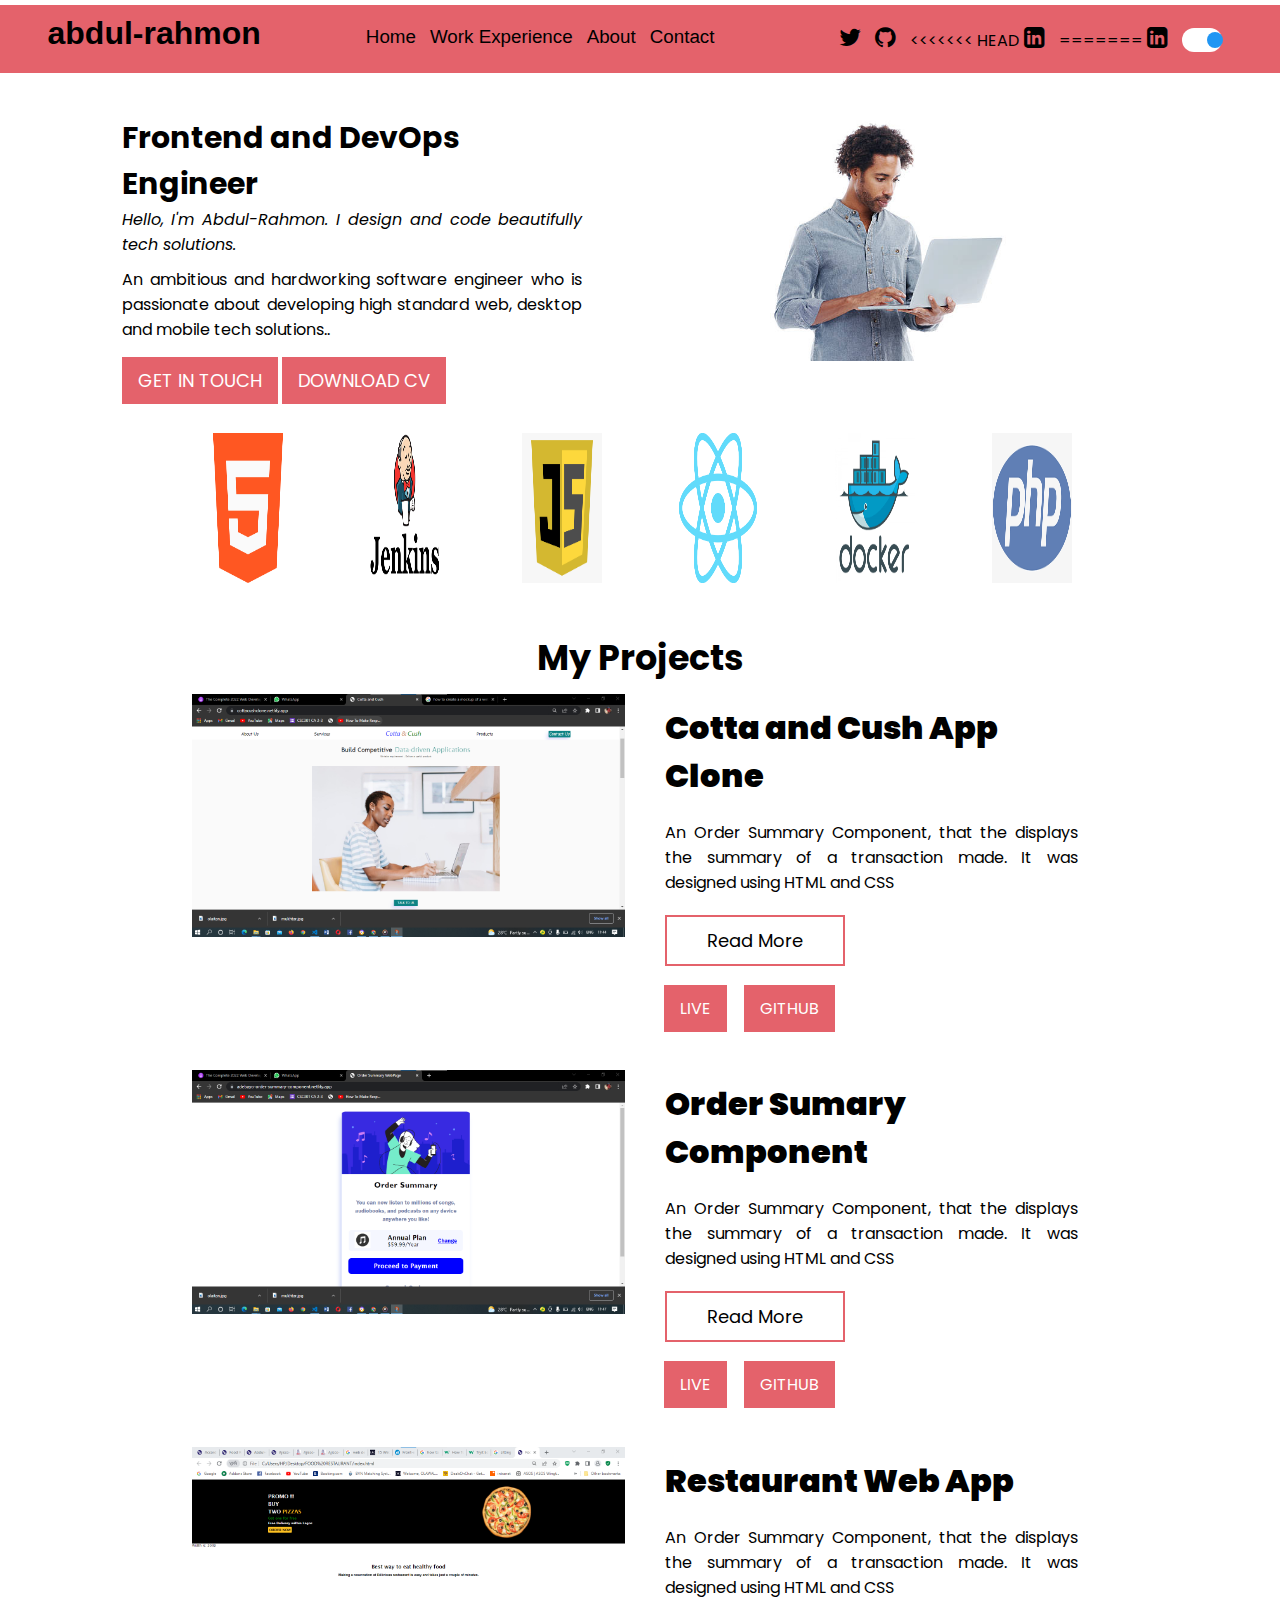
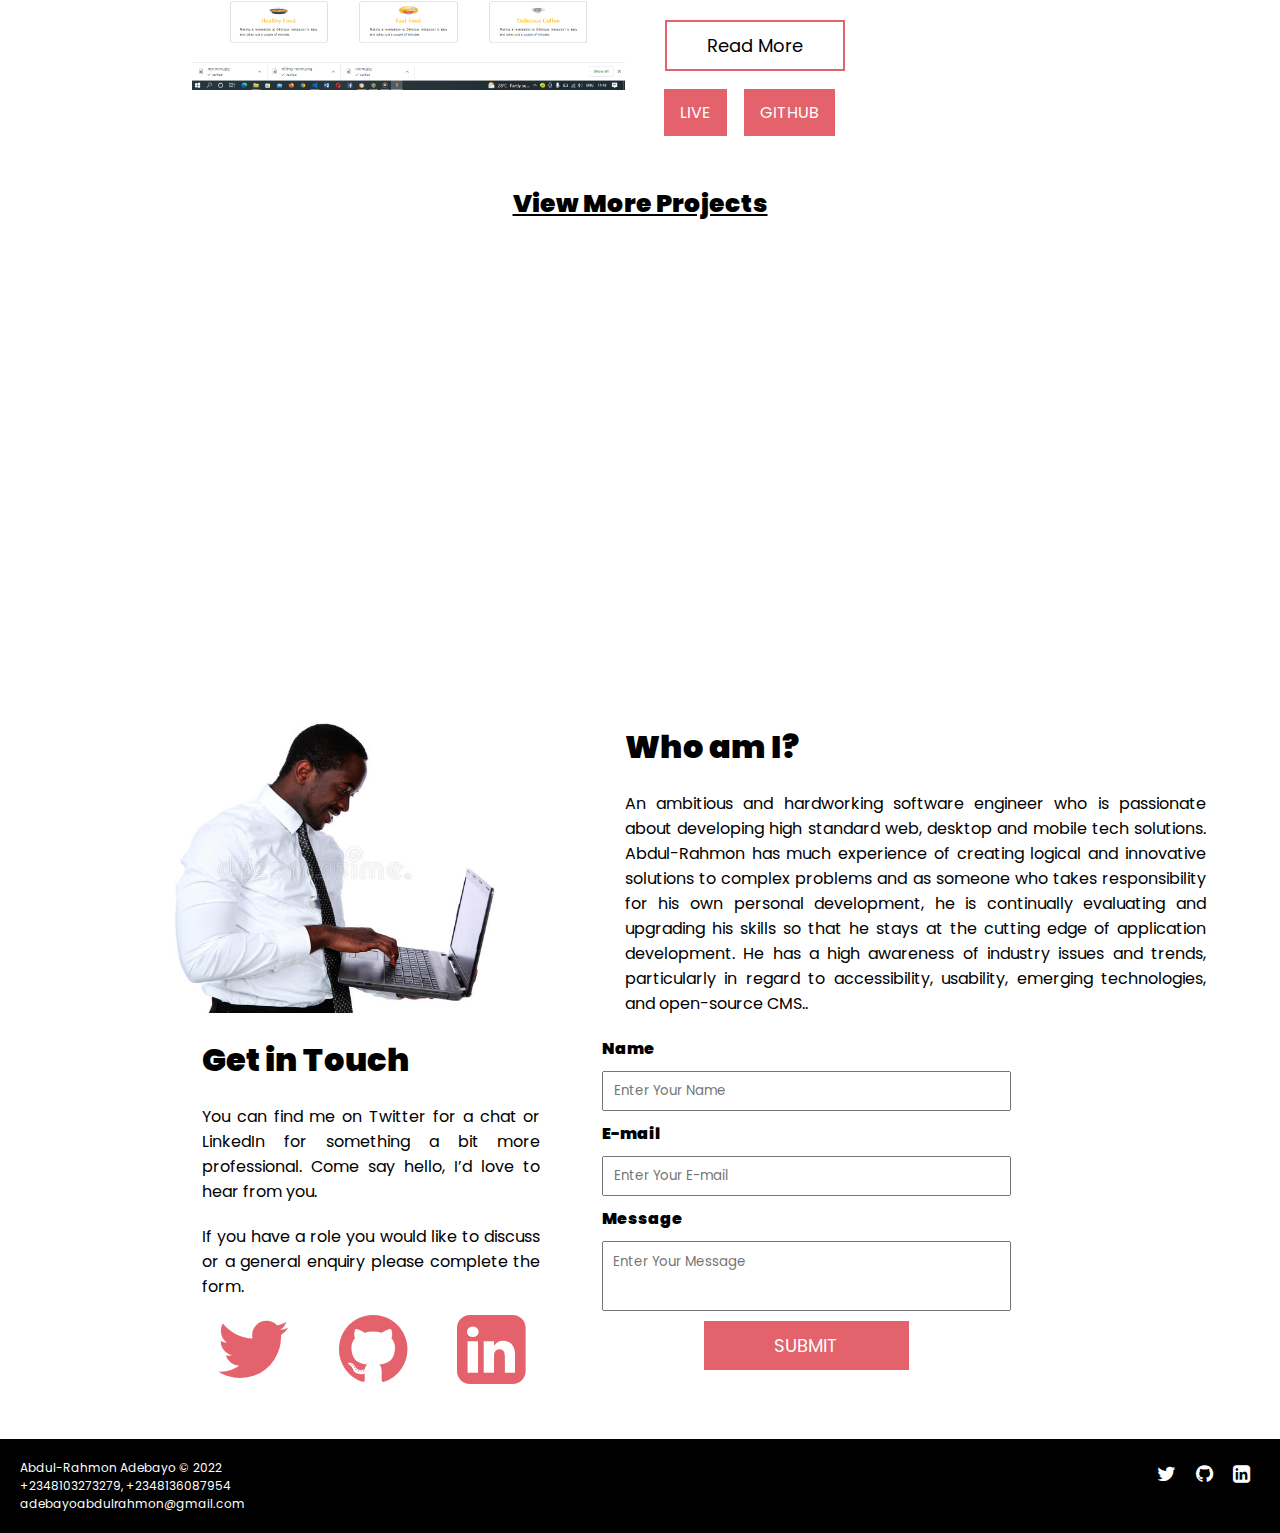
==== commit 914699f7: "Added staged files" ====
--- a/index.html
+++ b/index.html
@@ -37,7 +37,6 @@
                         class="fa fa-linkedin-square"></i></a>
 =======
                 <a href="https://www.linkedin.com/in/adebayo3035/" target="_blank"><i class="fa fa-linkedin-square"></i></a>
->>>>>>> feature
                 <label class="switch">
                     <input type="checkbox" id="darkToggle" checked>
                     <span class="slider round"></span>
@@ -223,7 +222,6 @@
 
         </section>
         <footer>
-<<<<<<< HEAD
             <p>
                 <span>Abdul-Rahmon Adebayo &copy; 2022 </span>
                 <span>+2348103273279, +2348136087954</span>
@@ -233,26 +231,11 @@
             <p class="footer-icon">
                 <a href="https://www.twitter.com/hajji_rahmon" target="_blank"><i class="fa fa-twitter"></i></a>
                 <a href="https://www.github.com/adebayo3035" target="_blank"><i class="fa fa-github"></i></a>
-                <a href="https://linkedin.com/adebayoabdulrahmon" target="_blank"><i
-                        class="fa fa-linkedin-square"></i></a>
+                     <a href="https://www.linkedin.com/in/adebayo3035/" target="_blank"><i class="fa fa-linkedin-square"></i></a> 
             </p>
 
         </footer>
-=======
-                <p>
-                    <span>Abdul-Rahmon Adebayo &copy; 2022 </span>
-                    <span>+2348103273279, +2348136087954</span>
-                    <span> adebayoabdulrahmon@gmail.com</span>
-                </p>
-            
-                <p class="footer-icon"> 
-                     <a href="https://www.twitter.com/hajji_rahmon" target="_blank"><i class="fa fa-twitter"></i></a>
-                     <a href="https://www.github.com/adebayo3035" target="_blank"><i class="fa fa-github"></i></a>
-                     <a href="https://www.linkedin.com/in/adebayo3035/" target="_blank"><i class="fa fa-linkedin-square"></i></a> 
-                </p>
              
-         </footer>
->>>>>>> feature
     </section>
 
 
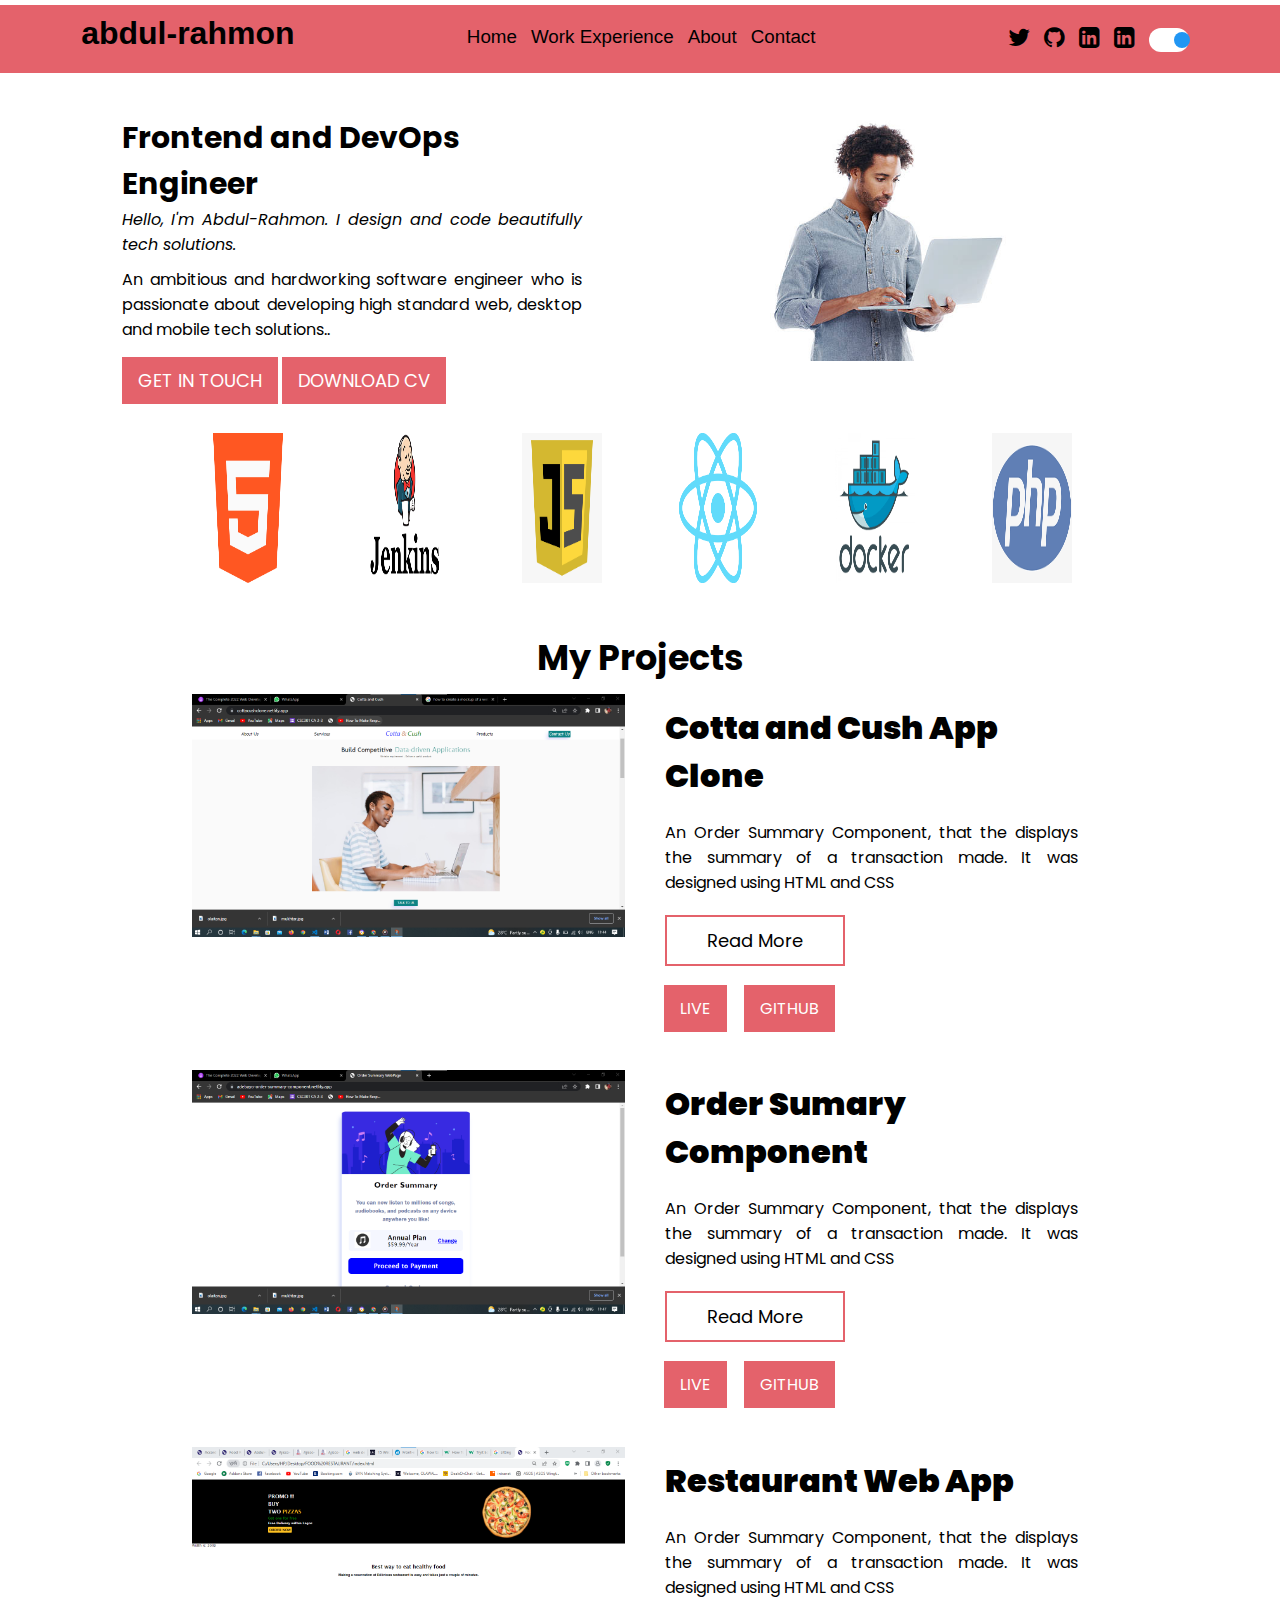
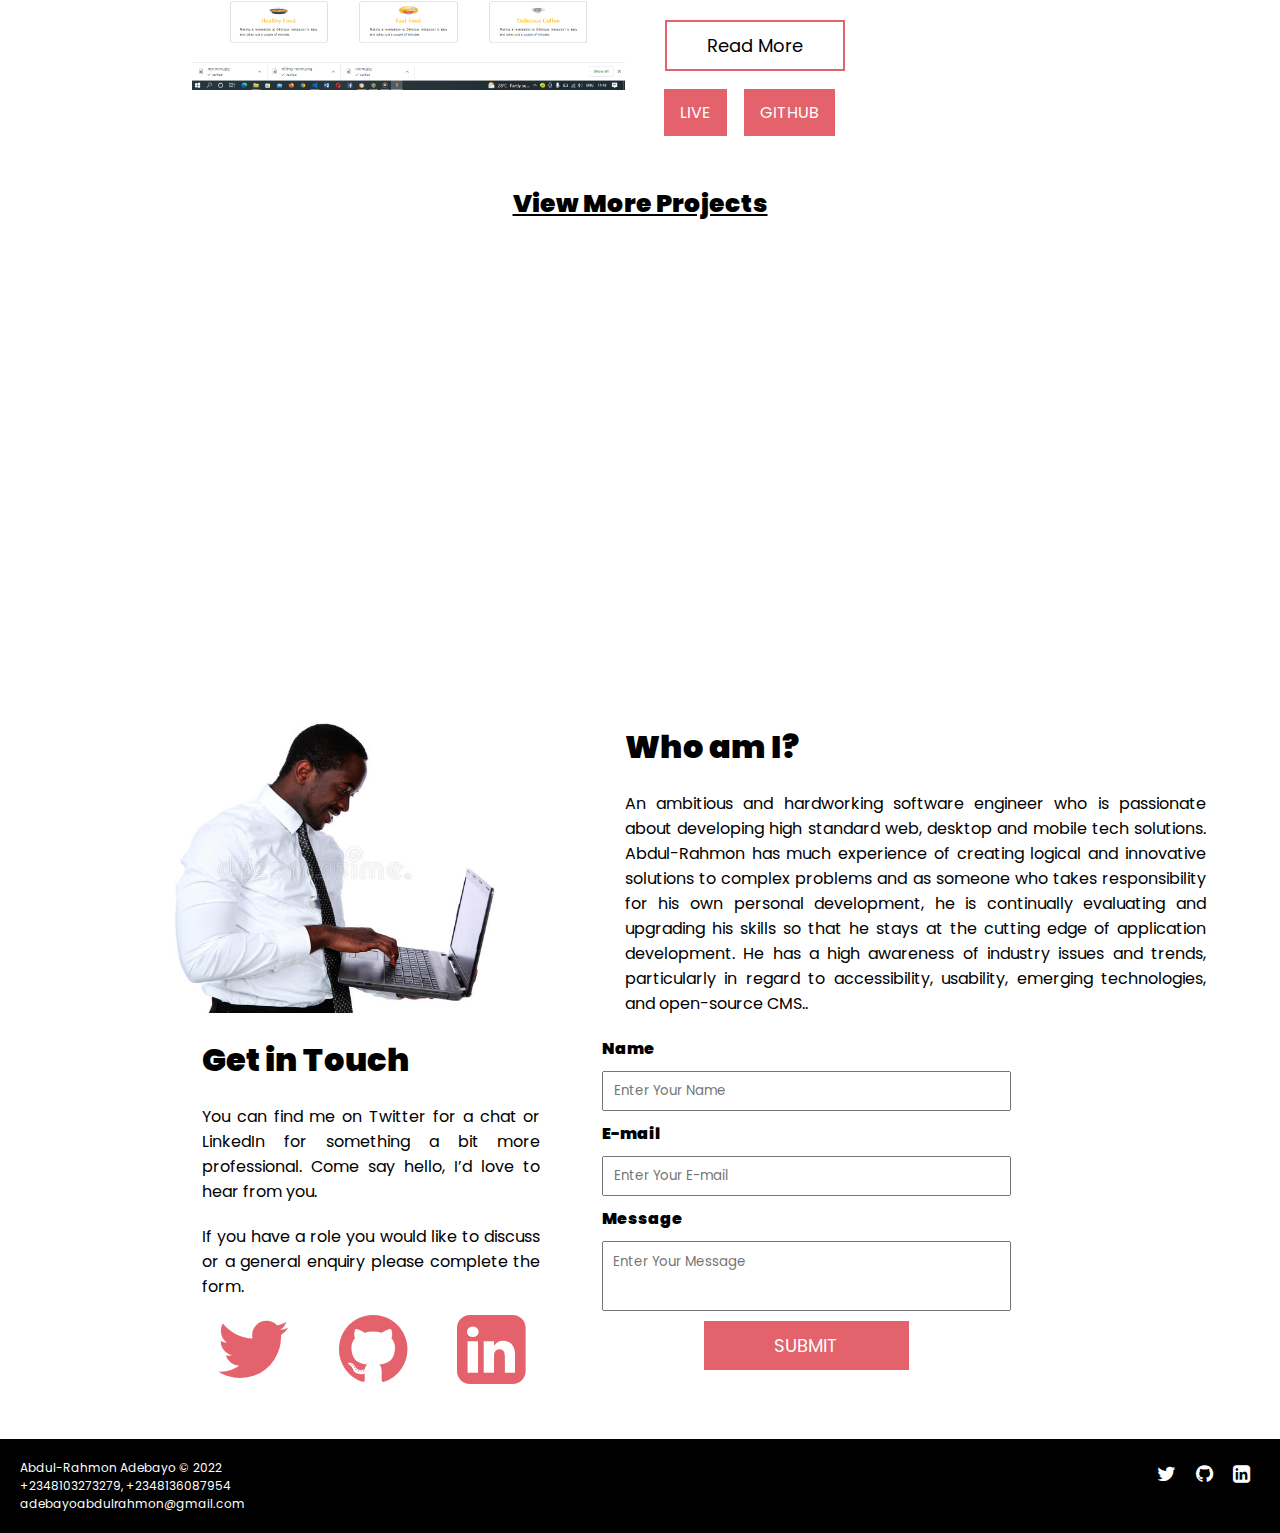
==== commit 50ce14d1: "another nav bar commit" ====
--- a/index.html
+++ b/index.html
@@ -32,10 +32,9 @@
             <div class="nav-link">
                 <a href="https://www.twitter.com/hajji_rahmon" target="_blank"><i class="fa fa-twitter"></i></a>
                 <a href="https://www.github.com/adebayo3035" target="_blank"><i class="fa fa-github"></i></a>
-<<<<<<< HEAD
                 <a href="https://linkedin.com/adebayoabdulrahmon" target="_blank"><i
                         class="fa fa-linkedin-square"></i></a>
-=======
+
                 <a href="https://www.linkedin.com/in/adebayo3035/" target="_blank"><i class="fa fa-linkedin-square"></i></a>
                 <label class="switch">
                     <input type="checkbox" id="darkToggle" checked>
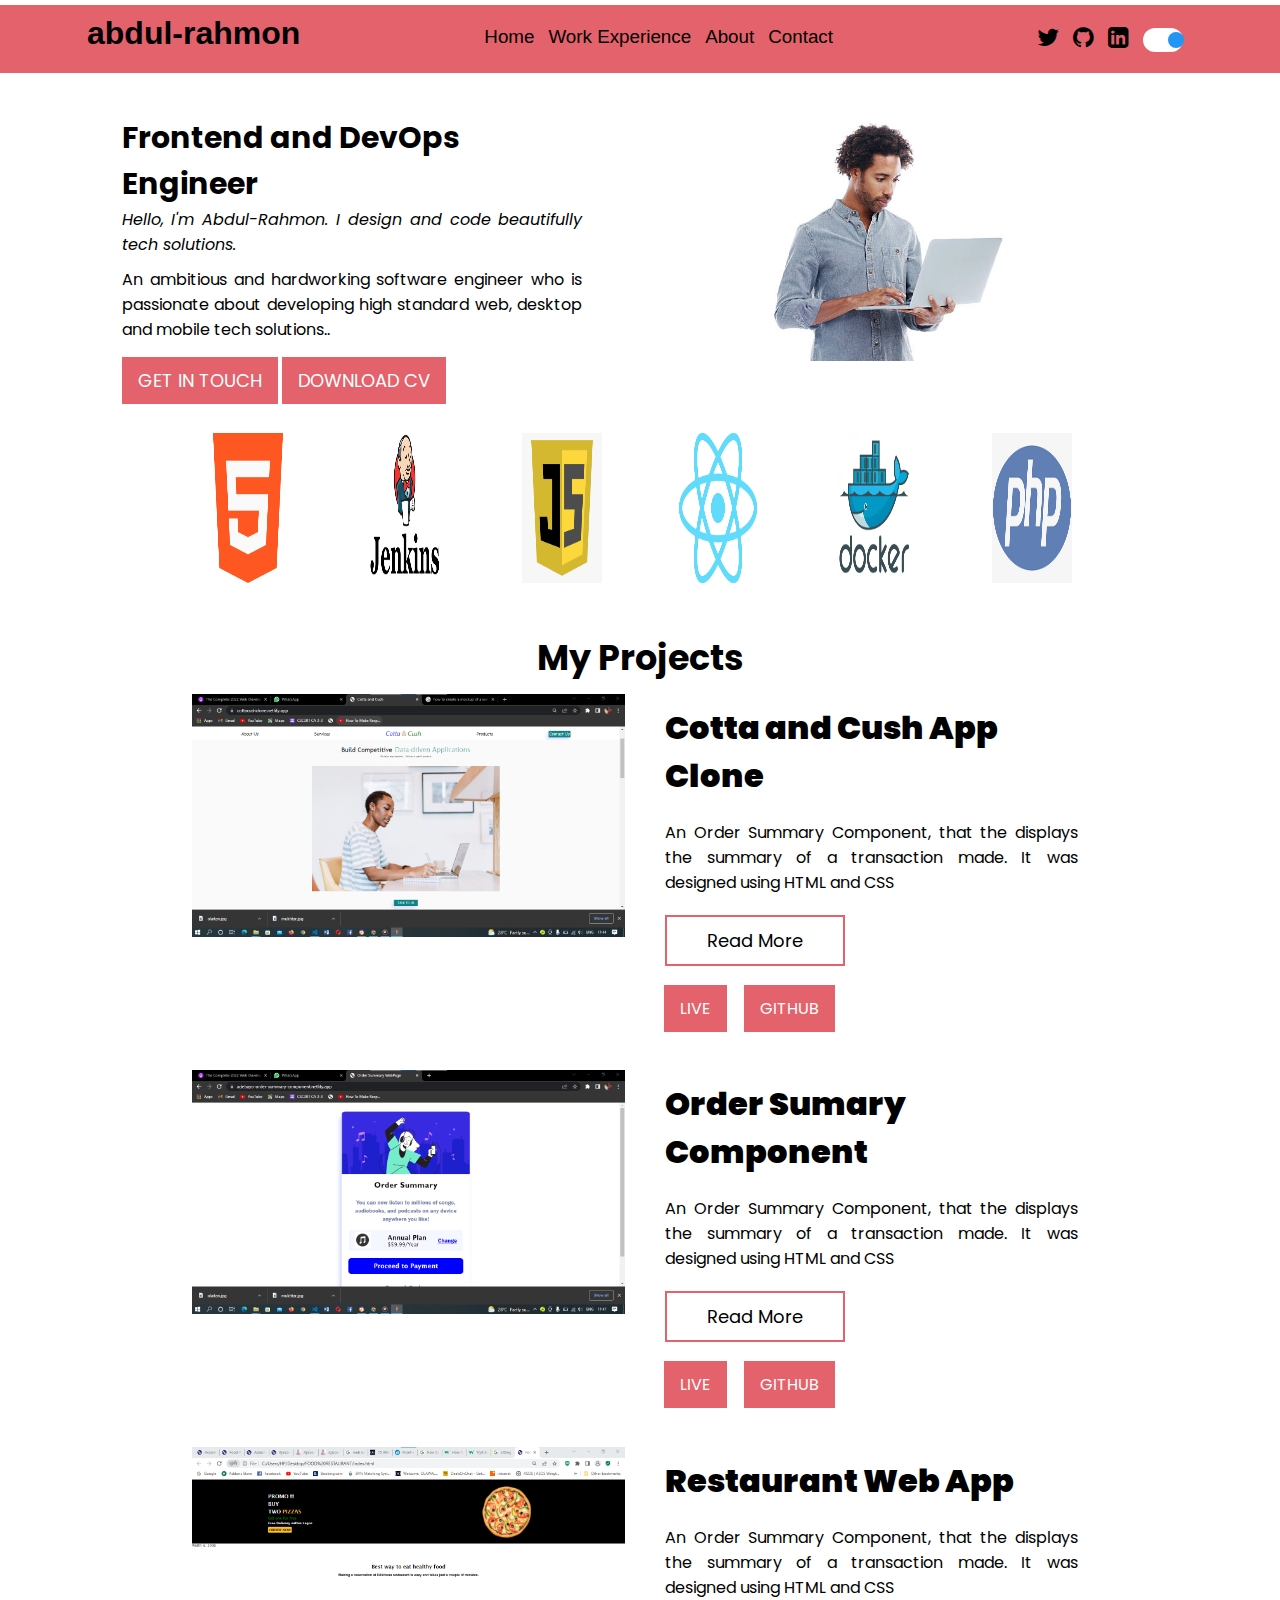
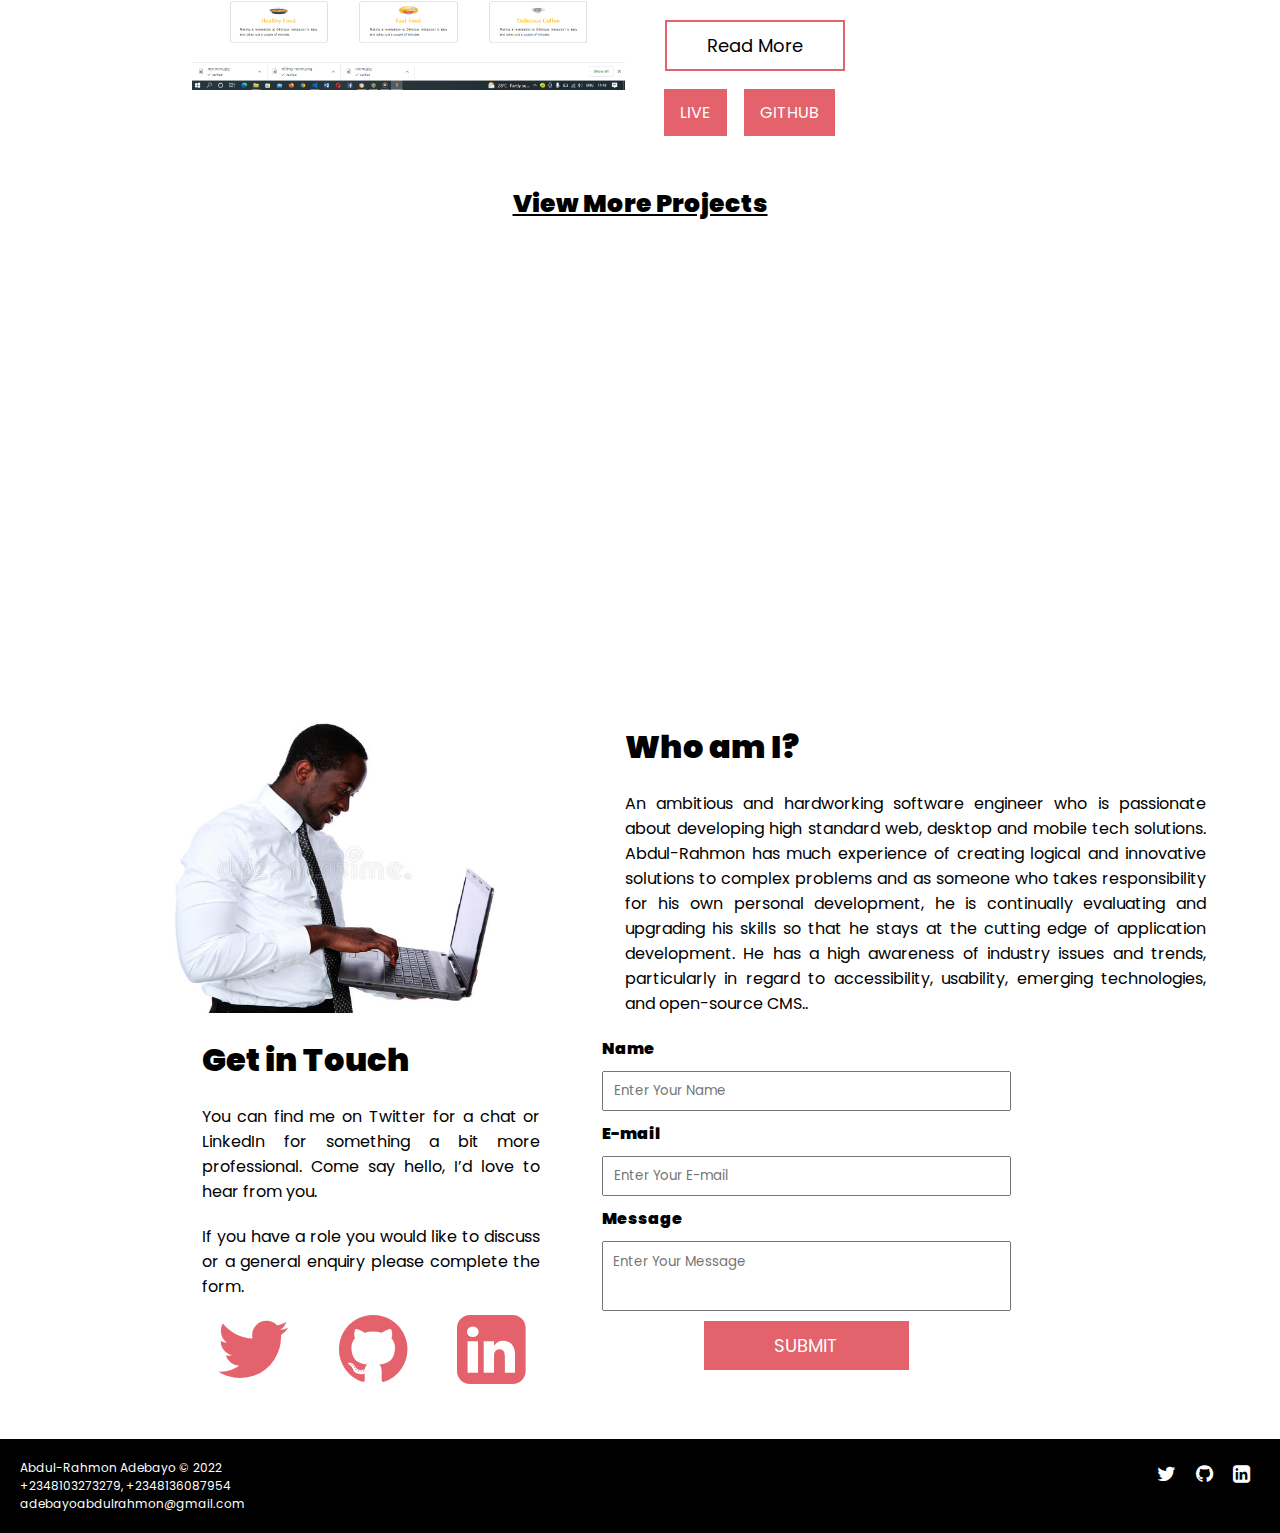
==== commit 2b93f88d: "removed redundant social media icon" ====
--- a/index.html
+++ b/index.html
@@ -32,8 +32,7 @@
             <div class="nav-link">
                 <a href="https://www.twitter.com/hajji_rahmon" target="_blank"><i class="fa fa-twitter"></i></a>
                 <a href="https://www.github.com/adebayo3035" target="_blank"><i class="fa fa-github"></i></a>
-                <a href="https://linkedin.com/adebayoabdulrahmon" target="_blank"><i
-                        class="fa fa-linkedin-square"></i></a>
+        
 
                 <a href="https://www.linkedin.com/in/adebayo3035/" target="_blank"><i class="fa fa-linkedin-square"></i></a>
                 <label class="switch">
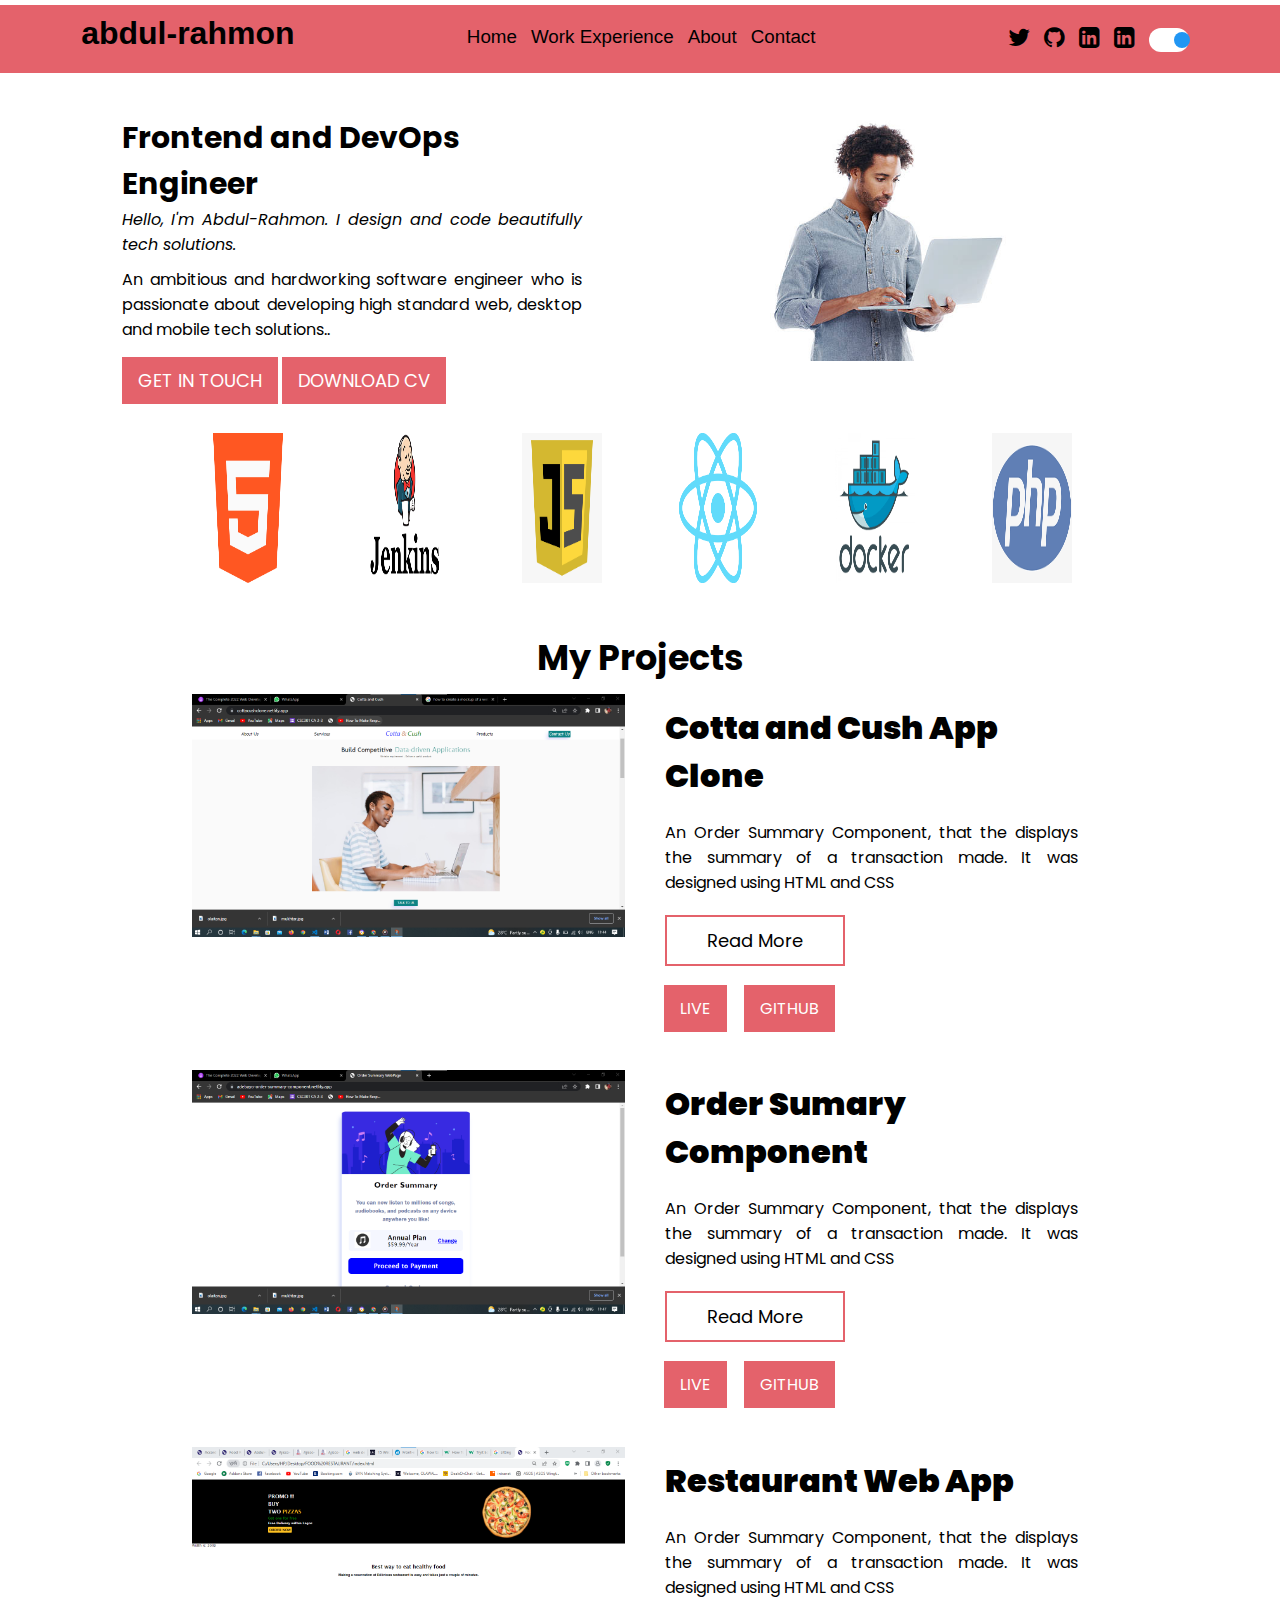
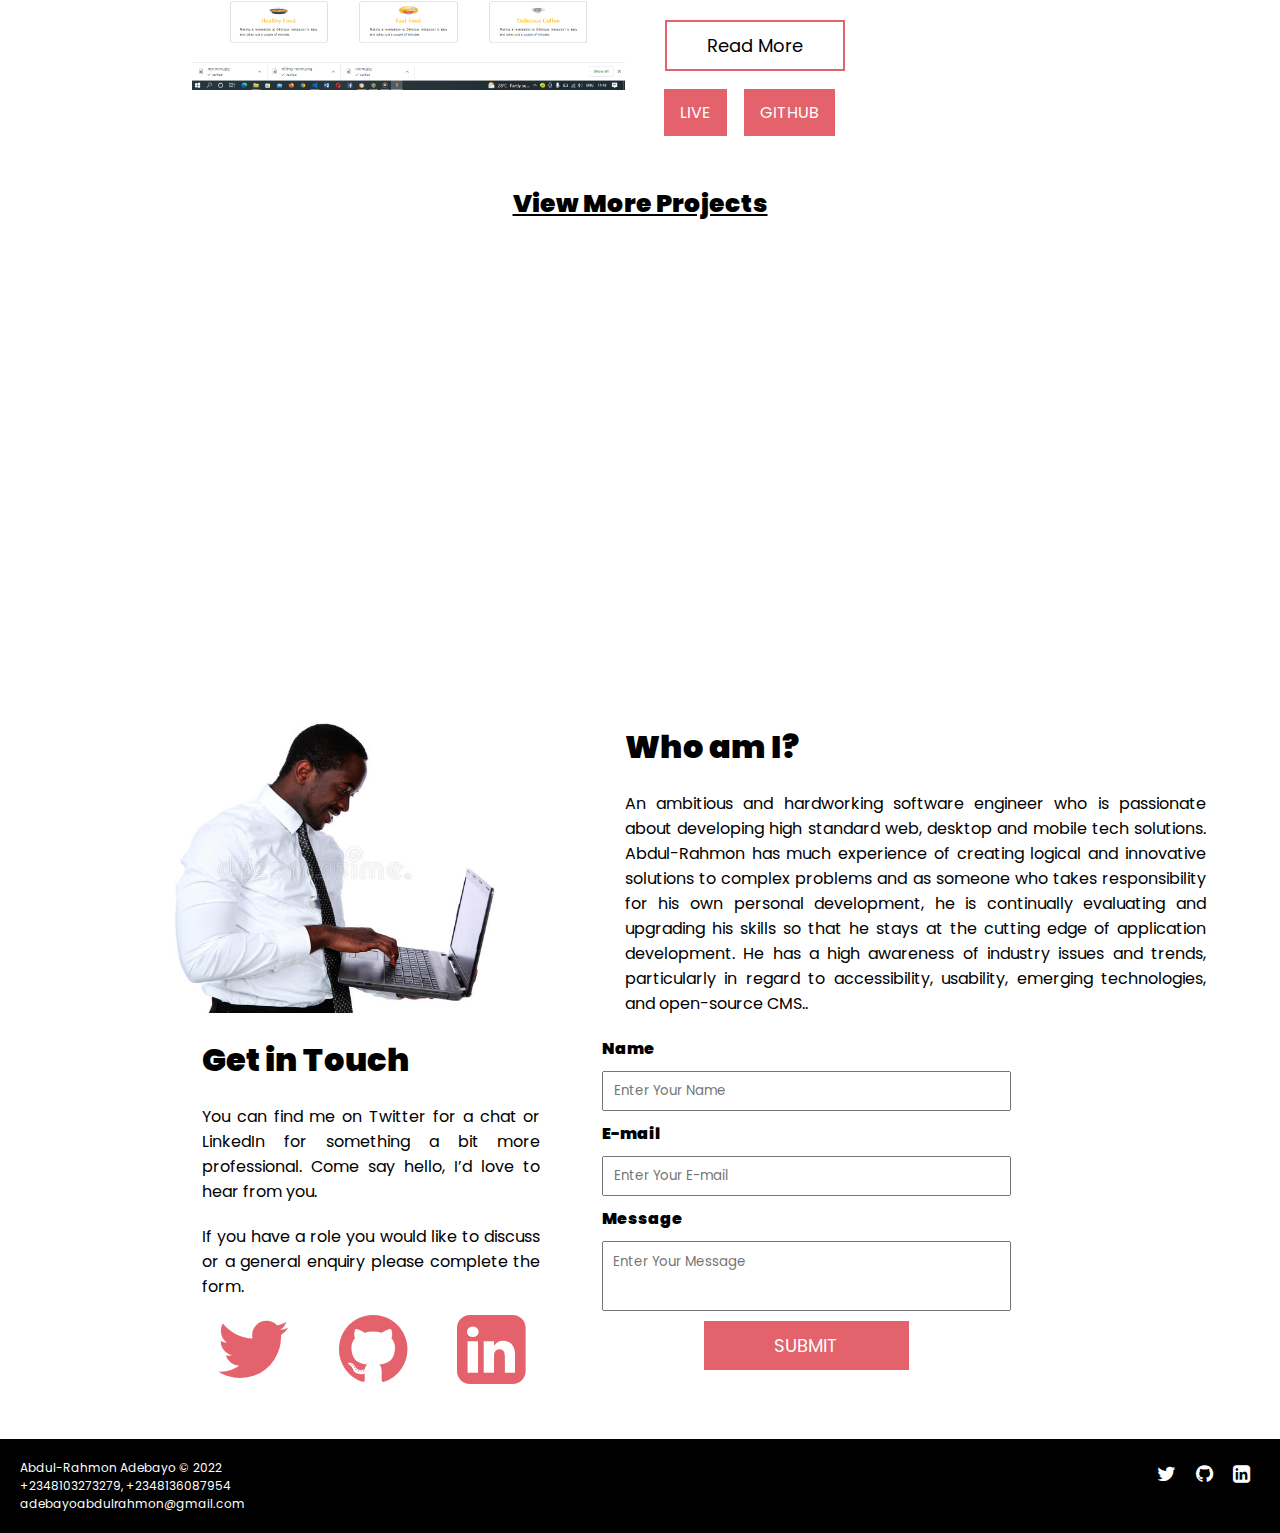
==== commit ebe2f53a: "Modify my linkedin action URL" ====
--- a/index.html
+++ b/index.html
@@ -32,7 +32,8 @@
             <div class="nav-link">
                 <a href="https://www.twitter.com/hajji_rahmon" target="_blank"><i class="fa fa-twitter"></i></a>
                 <a href="https://www.github.com/adebayo3035" target="_blank"><i class="fa fa-github"></i></a>
-        
+                <a href="https://linkedin.com/adebayoabdulrahmon" target="_blank"><i
+                        class="fa fa-linkedin-square"></i></a>
 
                 <a href="https://www.linkedin.com/in/adebayo3035/" target="_blank"><i class="fa fa-linkedin-square"></i></a>
                 <label class="switch">
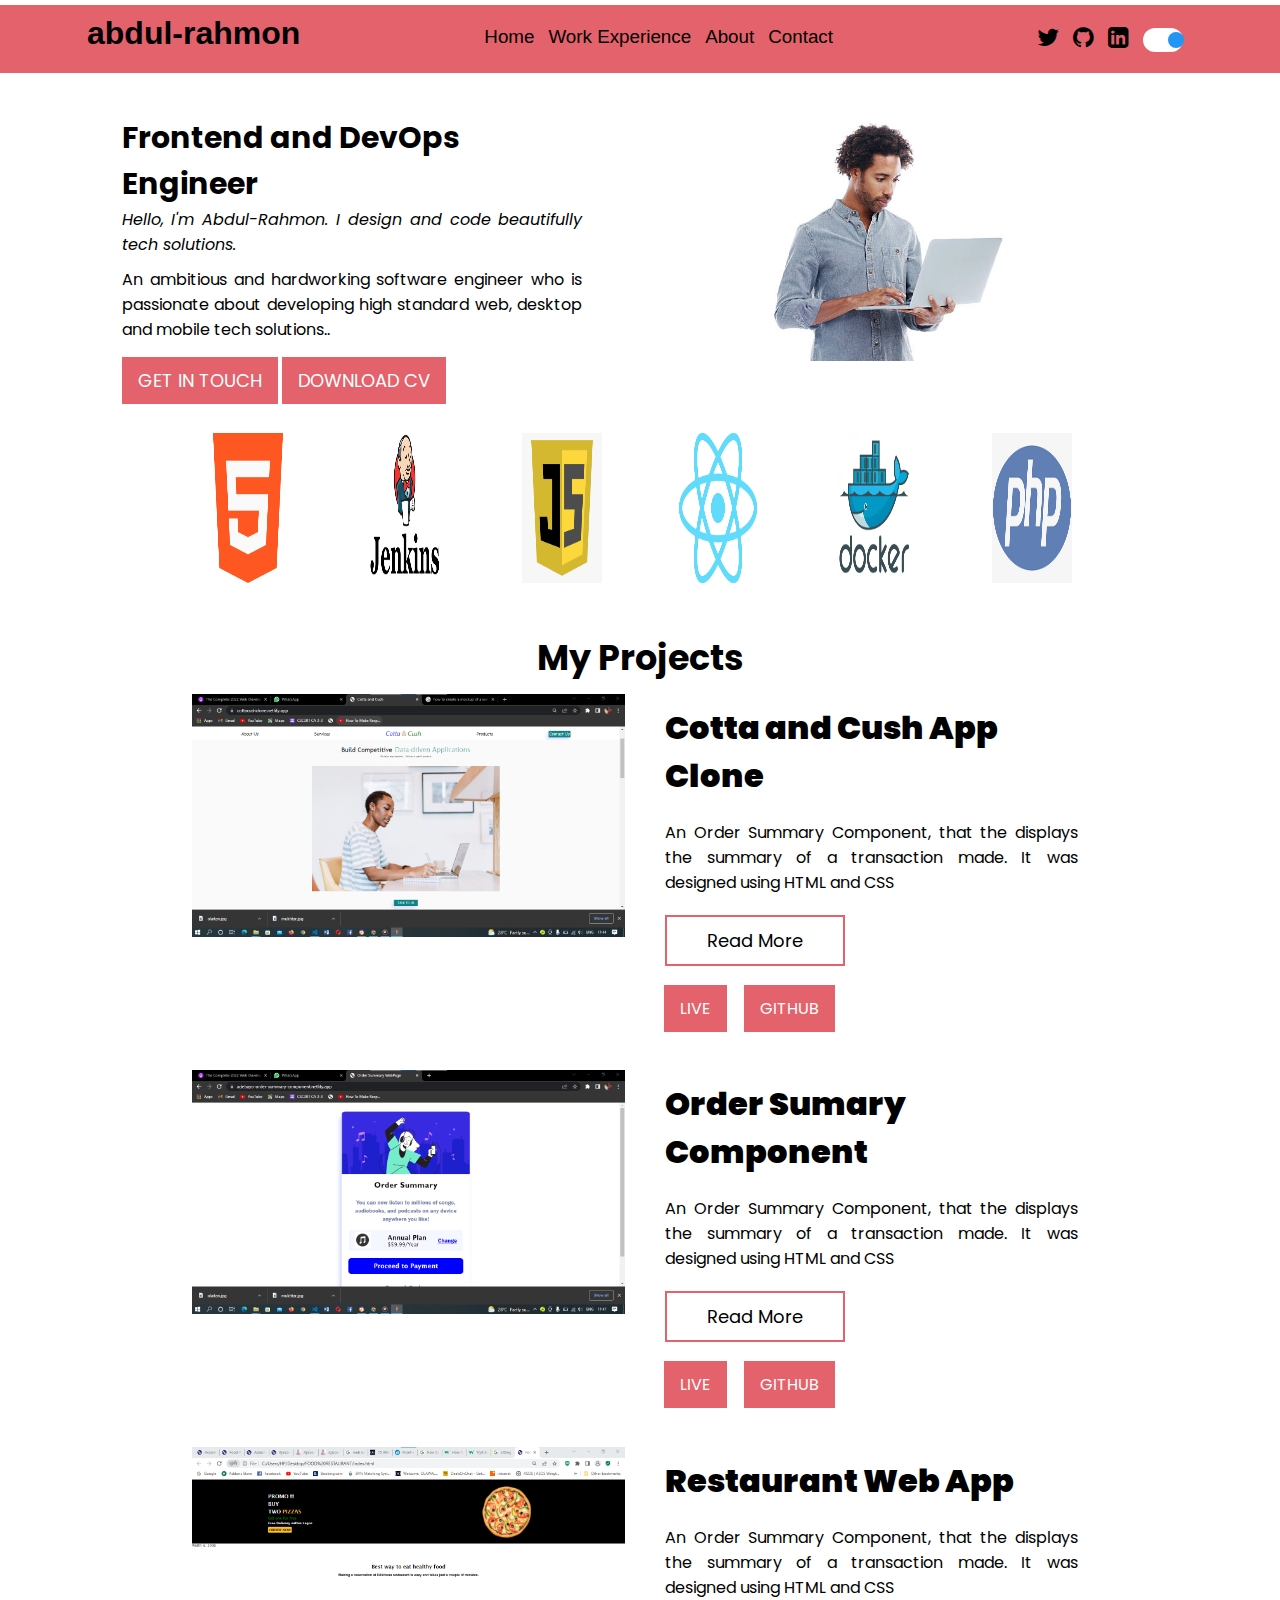
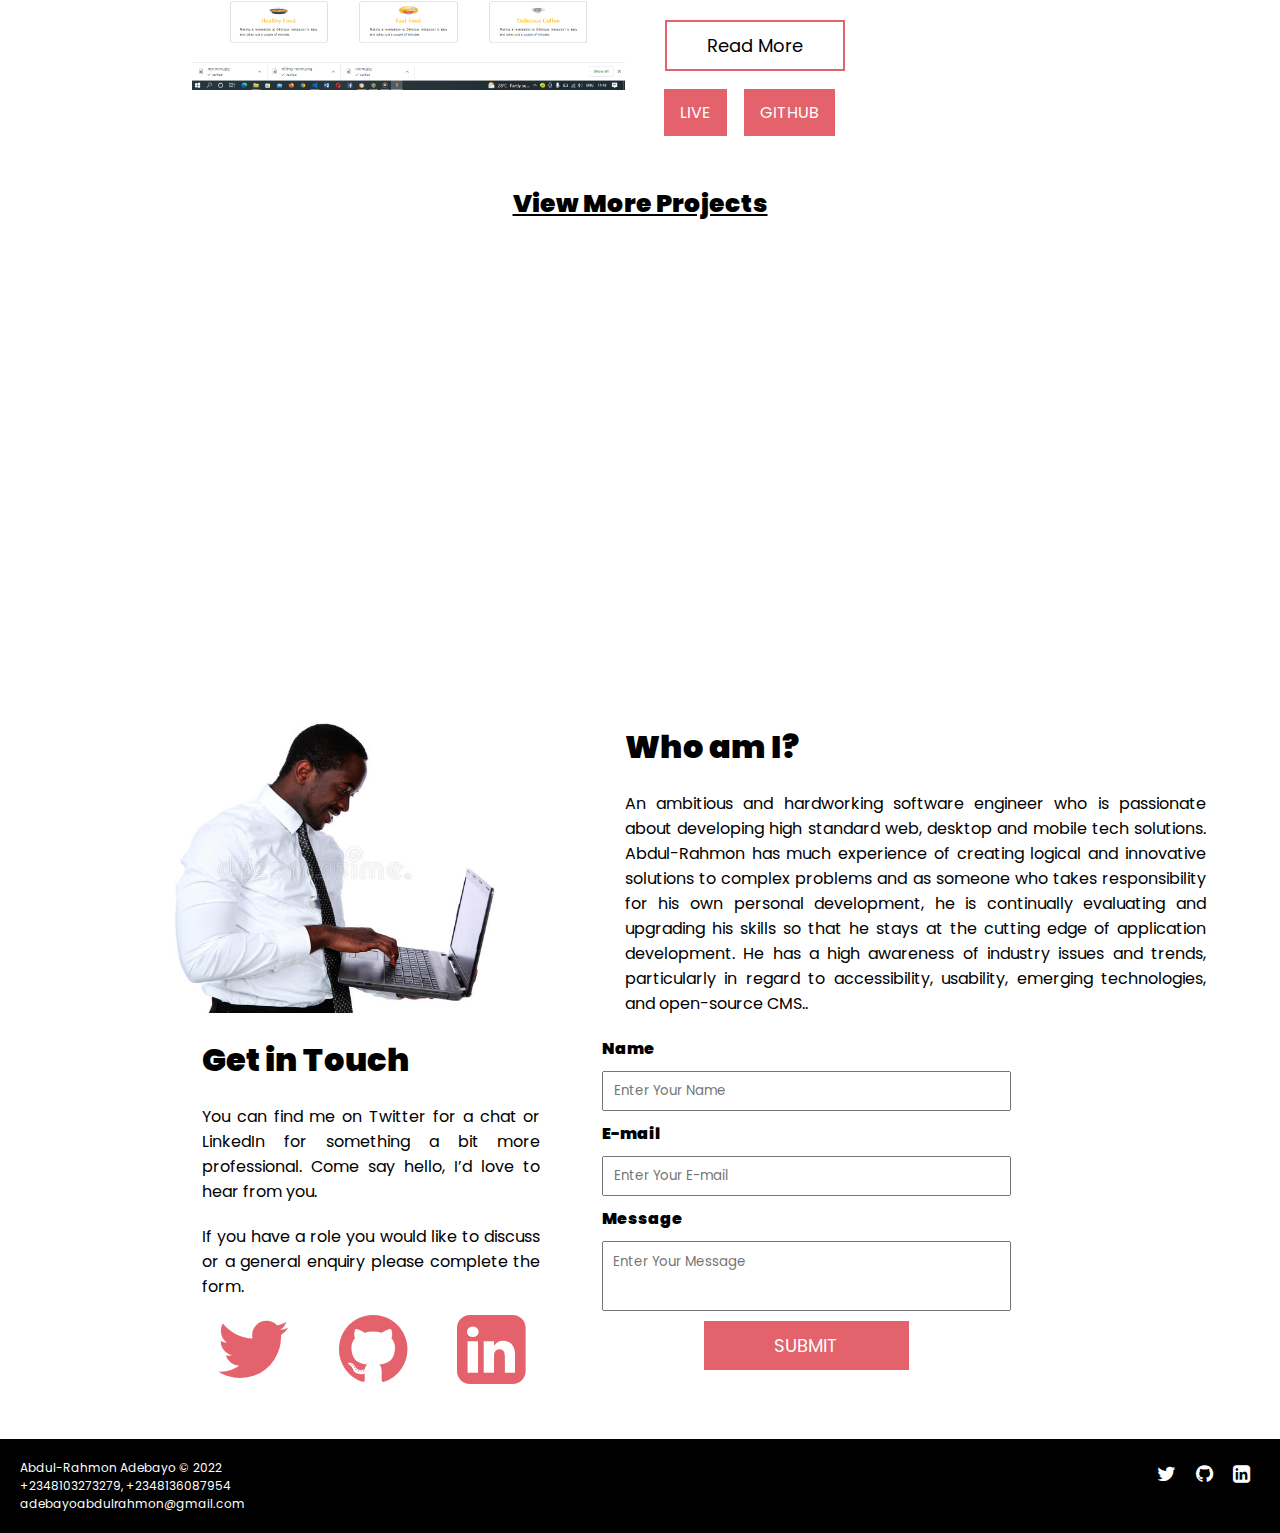
==== commit 3b013572: "Added feature to post message to google sheet" ====
--- a/index.html
+++ b/index.html
@@ -32,8 +32,7 @@
             <div class="nav-link">
                 <a href="https://www.twitter.com/hajji_rahmon" target="_blank"><i class="fa fa-twitter"></i></a>
                 <a href="https://www.github.com/adebayo3035" target="_blank"><i class="fa fa-github"></i></a>
-                <a href="https://linkedin.com/adebayoabdulrahmon" target="_blank"><i
-                        class="fa fa-linkedin-square"></i></a>
+        
 
                 <a href="https://www.linkedin.com/in/adebayo3035/" target="_blank"><i class="fa fa-linkedin-square"></i></a>
                 <label class="switch">
@@ -196,24 +195,24 @@
             <!-- eND OF mODAL bOX -->
 
             <div class="contact-form">
-                <form method="POST"
-                    action="https://script.google.com/macros/s/AKfycbxFwO44lT2yTQDROWFWg0D8d1ns4NBOCR2APIwHlSGxSirLplRdIEDA_qy0JWf9Qf3C/exec">
+                <form method="POST" id="#form" onsubmit ="return postToGoogle();" >
+                        <!-- onsubmit ="return postToGoogle();" -->
                     <div class="input-form">
                         <label> Name</label>
-                        <input type="text" id="customer_name" name="Name" placeholder="Enter Your Name" required="true">
+                        <input type="text" id="name" name="entry.1743986267"  placeholder="Enter Your Name" required="true">
                     </div>
                     <div class="input-form">
                         <label> E-mail</label>
-                        <input type="email" id="customer_email" name="Email" placeholder="Enter Your E-mail"
+                        <input type="email" id="email" name="entry.1071171951"  placeholder="Enter Your E-mail"
                             required="true">
                     </div>
                     <div class="input-form">
                         <label> Message</label>
-                        <textarea placeholder="Enter Your Message" id="message" name="Message"
+                        <textarea name="entry.1378585142" placeholder="Enter Your Message" id="message" 
                             required="true"></textarea>
                     </div>
                     <div class="input-form">
-                        <button id="submitBtn" type="submit"> Submit</button>
+                        <button id="button" type="submit"> Submit</button>
                     </div>
                 </form>
             </div>
@@ -239,6 +238,38 @@
 
 
     <script src="main.js"></script>
+    <script src="https://ajax.googleapis.com/ajax/libs/jquery/3.3.1/jquery.min.js"></script>
+    <script>
+        function postToGoogle(){
+            var field1 = $("#name").val()
+            var field2 = $("#email").val()
+            var field3 = $("#message").val()
+
+            $.ajax({
+                url: "https://docs.google.com/forms/u/0/d/e/1FAIpQLSduVPWlfuJeJOyMuHxBFVKdfvmLiTgtYUVkHfURjF4VwbFLLA/formResponse",
+
+                //add the entry point generated number
+                data:{
+                    "entry.1743986267": field1,
+                    "entry.1071171951": field2,
+                    "entry.1378585142": field3
+
+                },
+                type: "POST",
+                dataType: "xml",
+                success: function(d){
+                    console.log('Your response has been received successfully')
+                    $('#form').trigger('reset')
+                },
+                error: function(x,y,z){
+                    $('#form').trigger('reset')
+                }
+            });
+            return false;
+            
+        }
+    
+    </script>
 </body>
 
 </html>